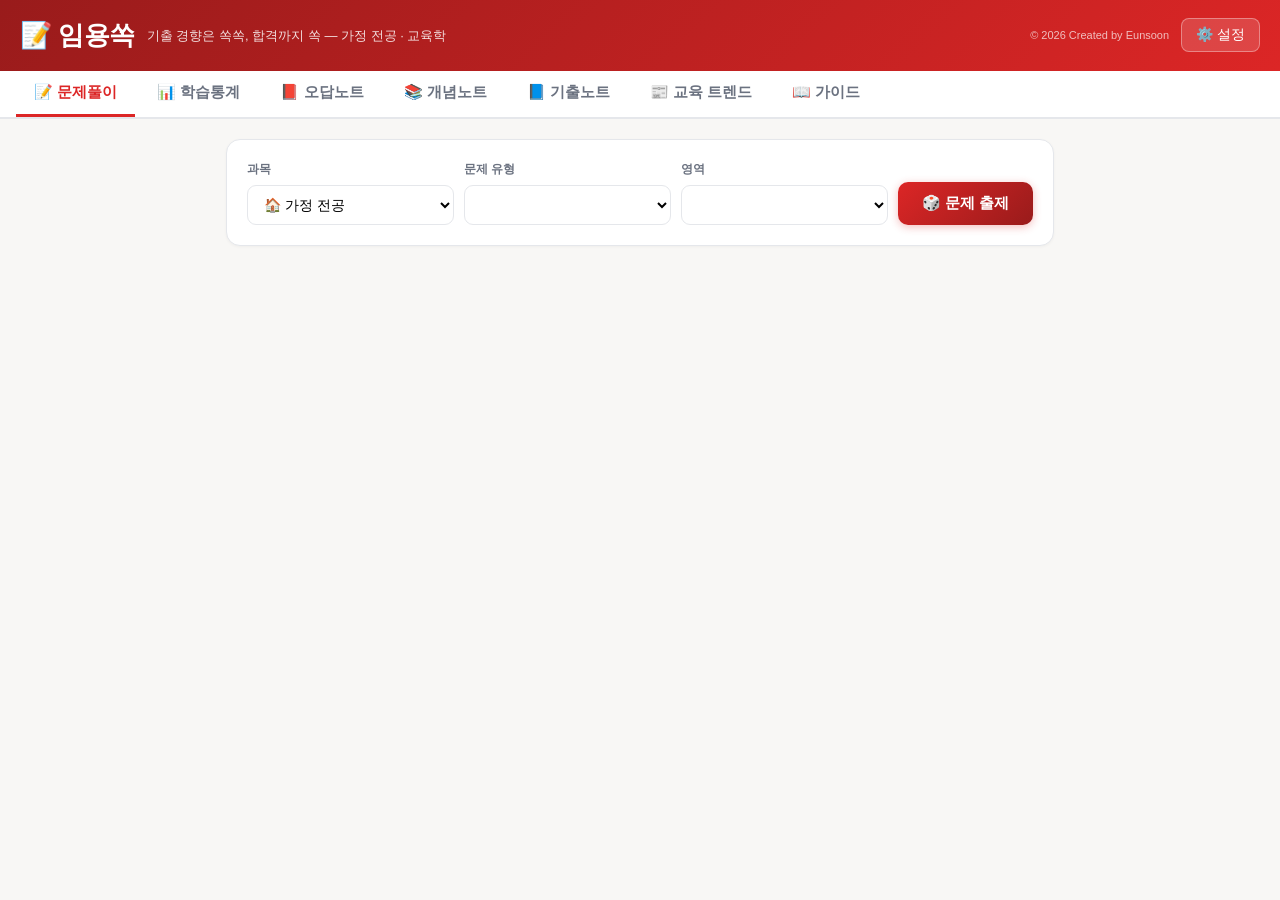
==== index.html @ e08b71cb "📘 기출노트 탭 추가 — 개인 아티팩트 3개를 앱으로 이식 claude.ai 아티팩트로만 있던 「2주 집중 노트」(가정·사서·교육학)를 임용쏙 탭으로 옮겼다. 아티팩트는 질문하기가" ====
<!DOCTYPE html>
<html lang="ko">
<head>
<meta charset="UTF-8">
<meta name="viewport" content="width=device-width, initial-scale=1.0">
<title>임용쏙 — 가정 임용시험 AI 문제풀이</title>
<link rel="icon" href="data:image/svg+xml,<svg xmlns='http://www.w3.org/2000/svg' viewBox='0 0 100 100'><text y='0.9em' font-size='90'>📝</text></svg>">
<link rel="stylesheet" href="css/styles.css?v=10">
<link rel="stylesheet" href="css/gnote.css?v=10">
</head>
<body>

<header>
  <div class="logo">📝 임용쏙</div>
  <div class="slogan">기출 경향은 쏙쏙, 합격까지 쏙 — 가정 전공 · 교육학</div>
  <div class="header-right">
    <span class="credit">© 2026 Created by Eunsoon</span>
    <button class="btn-settings" id="btnSettings">⚙️ 설정</button>
  </div>
</header>

<nav class="tabs">
  <button class="tab-btn active" data-tab="solve">📝 문제풀이</button>
  <button class="tab-btn" data-tab="stats">📊 학습통계</button>
  <button class="tab-btn" data-tab="notes">📕 오답노트</button>
  <button class="tab-btn" data-tab="concepts">📚 개념노트</button>
  <button class="tab-btn" data-tab="gnote">📘 기출노트</button>
  <button class="tab-btn" data-tab="trends">📰 교육 트렌드</button>
  <button class="tab-btn" data-tab="guide">📖 가이드</button>
</nav>

<main>

<!-- ========== 문제풀이 ========== -->
<section class="view active" id="view-solve">
  <div class="card">
    <div class="controls">
      <div class="ctrl">
        <label>과목</label>
        <select id="selSubject">
          <option value="mix-home">🎲 가정 전공 + 교육학 (랜덤)</option>
          <option value="mix-lib">🎲 사서 전공 + 교육학 (랜덤)</option>
          <option value="home" selected>🏠 가정 전공</option>
          <option value="lib">📚 사서 전공 (문헌정보학)</option>
          <option value="edu">🎓 교육학</option>
        </select>
      </div>
      <div class="ctrl">
        <label>문제 유형</label>
        <select id="selType"></select>
      </div>
      <div class="ctrl">
        <label>영역</label>
        <select id="selArea"></select>
      </div>
      <button class="btn-primary" id="btnGenerate">🎲 문제 출제</button>
    </div>
  </div>

  <div class="busy-bar hidden" id="busyBar"></div>
  <div class="error-bar hidden" id="errorBar"></div>

  <div class="card hidden" id="cardQuestion">
    <div class="q-top">
      <span id="qBadges"></span>
      <span class="q-timer" id="qTimer">⏱ 00:00</span>
    </div>
    <div class="stimulus hidden" id="qStimulus"></div>
    <div class="q-text" id="qText"></div>
    <div class="conditions hidden" id="qConditions"></div>
    <div id="answerWrap"></div>
    <div class="q-actions">
      <button class="btn-primary" id="btnGrade">✅ 채점하기</button>
      <button class="btn-secondary" id="btnReveal">👀 정답 보기 (채점 없이)</button>
    </div>
  </div>

  <div class="card hidden" id="cardResult">
    <div id="resultBody"></div>
    <div class="q-actions">
      <button class="btn-primary" id="btnNext">🎲 다음 문제</button>
      <button class="btn-secondary" id="btnTheory">📘 이 문제 이론 정리</button>
      <button class="btn-secondary" id="btnPrint">🖨️ 인쇄 · PDF 저장</button>
      <button class="btn-secondary hidden" id="btnSaveNote">📥 이 문제 오답노트에 저장</button>
    </div>
  </div>
</section>

<!-- ========== 학습통계 ========== -->
<section class="view" id="view-stats">
  <div class="card" id="statsBody"></div>
</section>

<!-- ========== 오답노트 ========== -->
<section class="view" id="view-notes">
  <div id="notesBody"></div>
</section>

<!-- ========== 개념노트 ========== -->
<section class="view" id="view-concepts">
  <div id="conceptsBody"></div>
</section>

<!-- ========== 기출노트 (5개년 집계 노트 · 필기 · 질문하기) ========== -->
<section class="view" id="view-gnote">
  <div class="gn-tools">
    <div class="gn-picker" id="gnotePicker"></div>
    <button class="btn-secondary" id="gnotePrint">🖨️ 인쇄 · PDF</button>
  </div>

  <!-- 노트 본문·필기·질문하기는 모두 #gnoteRoot 안에 둔다.
       ① gnote.css 의 모든 규칙이 #gnoteRoot 로 접두되어 있고
       ② 메모지(#mmLayer)가 이 요소 기준으로 자리를 잡으며
       ③ 다른 탭으로 가면 .view 가 숨겨져 떠 있는 버튼들도 같이 사라진다 -->
  <div class="gn-root" id="gnoteRoot">
    <div id="gnoteSheet"></div>
    <div id="pnPrintInk"></div>

    <!-- ░░ 필기 (펜·메모지) ░░ -->
    <canvas id="pnCanvas"></canvas>
    <div id="mmLayer"></div>
    <div id="mmTabs"></div>
    <button type="button" class="pn-fab" id="pnFab">✏️ 필기</button>

    <div class="pn-bar" id="pnBar">
      <button type="button" class="pn-sw" id="pnC1" style="background:#1B1A18" title="검정"></button>
      <button type="button" class="pn-sw" id="pnC2" style="background:#C62828" title="빨강"></button>
      <button type="button" class="pn-sw" id="pnC3" style="background:#1565C0" title="파랑"></button>
      <button type="button" class="pn-sw" id="pnC4" style="background:#FFE082" title="형광"></button>
      <span class="pn-sep"></span>
      <button type="button" id="pnEraser">지우개</button>
      <button type="button" id="pnUndo">되돌리기</button>
      <span class="pn-sep"></span>
      <button type="button" id="pnMemo">📝 메모지</button>
      <button type="button" id="pnFinger">손가락 끄기</button>
      <button type="button" id="pnClear">전체 지우기</button>
      <button type="button" id="pnIO">내보내기</button>
    </div>
    <div class="pn-tip" id="pnTip"></div>

    <div class="pn-mask" id="pnMask">
      <div class="pn-box">
        <h4>필기·메모 내보내기 / 가져오기</h4>
        <p><b>저장은 자동입니다</b> — 이 창은 다른 기기로 옮기거나 백업할 때만 쓰면 됩니다.
           아래 글을 전부 복사해 두세요. 반대로 복사해 둔 글을 넣고 「가져오기」를 누르면 되돌립니다.
           <b>과목마다 따로 저장</b>되니 지금 보고 있는 과목의 것만 담깁니다.</p>
        <textarea id="pnIOText" spellcheck="false"></textarea>
        <div class="pn-row">
          <button type="button" class="pri" id="pnCopy">복사하기</button>
          <button type="button" id="pnImport">가져오기</button>
          <button type="button" id="pnMaskClose">닫기</button>
        </div>
      </div>
    </div>

    <!-- ░░ 질문하기 (AI 과외) ░░ -->
    <button type="button" class="tt-fab" id="ttFab" aria-label="질문하기">🙋 질문하기</button>

    <div class="tt-wrap" id="ttWrap" role="dialog" aria-label="질문하기">
      <div class="tt-grab" id="ttGrab" title="위아래로 끌어 크기를 조절하세요"></div>
      <div class="tt-head">
        <b>🙋 질문하기</b>
        <small id="ttTier"></small>
        <button type="button" class="tt-sz" id="ttSize">접기</button>
        <button type="button" class="tt-x" id="ttClose" aria-label="닫기">✕</button>
      </div>
      <div class="tt-log" id="ttLog"></div>
      <div class="tt-chips" id="ttChips"></div>
      <div class="tt-bar">
        <textarea class="tt-in" id="ttIn" rows="1" placeholder="궁금한 걸 물어보세요"></textarea>
        <button type="button" class="tt-send" id="ttSend">보내기</button>
      </div>
      <div class="tt-note">답은 AI가 생성한 것이라 틀릴 수 있습니다. 중요한 수치·법령·교육과정 문구는 원문으로 확인하세요.</div>
    </div>
  </div>
</section>

<!-- ========== 교육 트렌드 ========== -->
<section class="view" id="view-trends">
  <div id="trendsBody"></div>
</section>

<!-- ========== 가이드 ========== -->
<section class="view" id="view-guide">
  <div class="card guide">
    <h3>📝 임용쏙이란?</h3>
    <p>중등교사 임용시험을 준비하는 수험생을 위한 <b>AI 기출 유사 문제풀이 도구</b>입니다.
    <b>가정 전공</b>과 <b>사서 전공(문헌정보학)</b>, 그리고 두 전공이 공통으로 치르는 <b>교육학</b>을 지원합니다.
    2016~2026학년도 기출 경향을 반영해 실제 시험과 동일한 형식으로 출제하고, 실제 채점 기준으로 점수를 매깁니다.</p>
    <p>과목 선택에서 <b>「가정/사서 전공 + 교육학 랜덤」</b>을 고르면 본인 전공과 교육학이 실제 시험 비중대로 섞여 나옵니다.
    사서 전공은 자료조직·정보서비스·정보검색·도서관경영·독서교육·정보활용교육·학교도서관법규·서지학 8개 영역을 다룹니다.</p>

    <h3>📋 실제 임용시험 구성 (그대로 반영)</h3>
    <table>
      <tr><th>교시</th><th>과목</th><th>유형</th><th>배점</th></tr>
      <tr><td>1교시</td><td>교육학</td><td>논술형 1문항 (60분)</td><td>20점 (내용 15 + 구성·표현 5)</td></tr>
      <tr><td>2교시</td><td>전공 A</td><td>기입형 4 + 서술형 8 (90분)</td><td>40점 (기입 2점 / 서술 4점)</td></tr>
      <tr><td>3교시</td><td>전공 B</td><td>기입형 2 + 서술형 9 (90분)</td><td>40점 (기입 2점 / 서술 4점)</td></tr>
    </table>

    <h3>🚀 사용 방법</h3>
    <ol>
      <li>우측 상단 <b>⚙️ 설정</b>에서 AI API 키 등록 (Claude 권장)</li>
      <li>과목·유형·영역을 고르고 <b>🎲 문제 출제</b> — 랜덤으로 두면 실제 시험 비중대로 섞여 나옵니다</li>
      <li>권장 시간(기입형 2분 / 서술형 7분 / 논술 60분) 안에 답안 작성 후 <b>✅ 채점하기</b></li>
      <li>점수·채점 기준표·모범답안·해설·키포인트·자주 하는 실수까지 즉시 확인</li>
      <li>감점된 문항은 <b>📕 오답노트</b>에 자동 저장 — 같은 주제로 유사 문제 재출제 가능</li>
      <li>푼 문제의 <b>핵심 키포인트·해설</b>은 <b>📚 개념노트</b>에 주제별로 자동 정리 (만점 문항도 포함)</li>
      <li><b>📊 학습통계</b>에서 영역별 득점률을 보고 약한 영역을 집중 공략</li>
    </ol>

    <h3>📚 개념노트 — 문제에 나온 이론만 따로 모아 보기</h3>
    <p>문제를 풀고 채점하면 그 문항의 <b>💡 핵심 키포인트</b>, <b>📖 해설</b>, <b>⚠️ 자주 하는 실수</b>, <b>📅 기출 경향</b>이
    <b>영역 › 주제</b> 순으로 개념노트에 자동 정리됩니다. 같은 주제가 여러 번 나오면 <b>하나로 합쳐지고</b> 중복 키포인트는 걸러지므로,
    풀면 풀수록 그 주제의 정리 내용이 두꺼워집니다. 점수와 무관하게 <b>채점한 모든 문항</b>이 쌓입니다.</p>
    <p><b>📥 이전에 푼 문항 가져오기</b> — 개념노트는 나중에 추가된 기능이라 그 전에 푼 문항은 쌓여 있지 않습니다.
    다만 <b>📕 오답노트</b>에는 문항 내용이 그대로 남아 있어, 개념노트 상단의 <b>「📥 오답노트에서 가져오기」</b> 버튼으로
    키포인트·해설·자주 하는 실수를 한 번에 옮길 수 있습니다(원래 푼 날짜도 그대로 유지).
    ⚠️ 다만 <b>만점 문항은 가져올 수 없습니다</b> — 이전 버전은 점수만 기록하고 내용은 보관하지 않았기 때문입니다.
    그런 주제는 개념노트 아래에 「내용이 남지 않은 주제」로 목록을 보여 드리니, 다시 풀어 채우시면 됩니다.</p>
    <p>주제·키포인트·해설 본문을 <b>검색</b>할 수 있고, 보이는 주제 전체 또는 한 주제만 <b>A4 인쇄·PDF 저장</b>해 서브노트로 쓸 수 있습니다.
    각 주제에서 <b>🎲 이 주제 문제 풀기</b>를 누르면 같은 주제로 새 문제가 출제됩니다.</p>

    <h3>📘 이론 정리 (AI 호출 1회 추가)</h3>
    <p>결과 화면의 <b>「📘 이 문제 이론 정리」</b>를 누르면, 문제 풀이 해설과 별도로 그 문항이 다루는 <b>이론 자체</b>를 교재처럼 정리해 줍니다.</p>
    <ul>
      <li><b>한 줄 정의</b> → 시험장에서 떠올릴 압축 문장</li>
      <li><b>개념 정의와 배경</b>, <b>학자·이론적 계보</b></li>
      <li><b>구성 요소·유형·단계</b></li>
      <li><b>⚠️ 혼동하기 쉬운 개념 비교표</b> — 수험생이 실제로 헷갈리는 쌍만</li>
      <li><b>🔗 함께 알아야 할 이론</b>, <b>🎯 임용 출제 포인트</b>, <b>🧠 암기 문장</b></li>
    </ul>
    <p>정리된 이론은 개념노트의 해당 주제에 저장되고, 학습지 인쇄에도 함께 출력됩니다.
    <b>같은 주제를 다시 풀면 저장해 둔 이론이 AI 호출 없이 바로 표시</b>되므로 비용이 중복되지 않습니다 (다시 받고 싶으면 🔄 버튼).
    확실하지 않은 학자명·연도는 비워 두도록 지시해 두었지만, 중요한 내용은 전공 서적으로 교차 확인하세요.</p>

    <h3>📰 교육 트렌드 자동 반영</h3>
    <p>실제 교육학 논술은 항상 최신 교육 정책·이슈(AI 디지털교과서, 고교학점제, 2028 대입개편 등)를 제시문 맥락으로 활용합니다.
    임용쏙은 <b>최신 교육 동향 데이터</b>를 내장하고 있으며, 「📰 교육 트렌드」 탭에서 <b>🔄 AI 웹검색으로 갱신</b>을 누르면
    Claude·Gemini의 실시간 웹검색으로 최신 뉴스·정책·새 교육과정 비전을 가져와 교육학·가정과 교육론 출제에 자동 반영합니다.
    2주에 한 번 정도 갱신하는 것을 권장합니다.</p>

    <h3>🔍 문제 오류 2단계 검증</h3>
    <p>출제된 문항은 별도의 <b>검토위원 AI</b>가 ① 학문적 정확성 ② 정답 유일성 ③ 조건-모범답안 일치 ④ 배점 합계를
    자동 점검한 뒤 제공됩니다 (설정에서 켜고 끌 수 있음, 기본 ON). 검증 통과 문항에는 <b>✅ 검증 완료</b> 배지가 붙습니다.</p>

    <h3>✍️ 채점 기준 (실제 시험과 동일)</h3>
    <ul>
      <li><b>기입형(2점)</b>: 정확한 용어만 정답, 부분점수 없음 (답 2개 요구 시 각 1점)</li>
      <li><b>서술형(4점)</b>: 채점 요소별 부분점수, &lt;작성 방법&gt; 조건 위반 시 해당 요소 0점</li>
      <li><b>논술형(20점)</b>: 내용 15점 (요소별) + 논술의 구성·표현 5점</li>
    </ul>

    <h3>🔑 API 키 안내 (BYOK)</h3>
    <ul>
      <li><b>Claude</b> (권장): <a href="https://console.anthropic.com" target="_blank">console.anthropic.com</a> → API Keys</li>
      <li><b>Gemini</b>: <a href="https://aistudio.google.com/apikey" target="_blank">aistudio.google.com/apikey</a></li>
      <li><b>OpenAI</b>: <a href="https://platform.openai.com/api-keys" target="_blank">platform.openai.com/api-keys</a></li>
    </ul>
    <p>키는 이 브라우저(localStorage)에만 저장되며 외부로 전송되지 않습니다. 문제 1개당 출제+검증+채점 3회 호출이 이루어지며,
    <b>📘 이론 정리</b>를 누른 경우에만 1회가 더 발생합니다 (개념노트에 쌓이는 키포인트·해설 정리는 추가 호출 없이 무료).</p>

    <h3>⚠️ 유의사항</h3>
    <ul>
      <li>AI가 생성하는 <b>기출 '유사' 문제</b>이며 실제 기출문제 원문이 아닙니다. 실제 기출은 한국교육과정평가원 자료를 함께 확인하세요.</li>
      <li>2단계 검증을 거치지만 AI 특성상 드물게 오류가 있을 수 있습니다. 답이 의심되면 전공 서적으로 교차 확인하세요.</li>
      <li>학습 기록은 이 브라우저에만 저장됩니다. 다른 기기와 공유되지 않습니다.</li>
    </ul>
  </div>
</section>

</main>

<!-- 인쇄 전용 영역 (화면에는 숨김, @media print에서만 표시) -->
<div id="printArea"></div>

<!-- ========== 설정 모달 ========== -->
<div class="modal-overlay hidden" id="settingsModal">
  <div class="modal">
    <h2>⚙️ AI 설정</h2>
    <div class="provider-row">
      <label class="provider-opt"><input type="radio" name="provider" value="claude" checked>🟠 Claude (권장)</label>
      <label class="provider-opt"><input type="radio" name="provider" value="gemini">🔵 Gemini</label>
      <label class="provider-opt"><input type="radio" name="provider" value="openai">🟢 OpenAI</label>
    </div>
    <div class="field">
      <label>Claude API 키</label>
      <input type="password" id="keyClaude" placeholder="sk-ant-...">
    </div>
    <div class="field">
      <label>Gemini API 키</label>
      <input type="password" id="keyGemini" placeholder="AIza...">
    </div>
    <div class="field">
      <label>OpenAI API 키</label>
      <input type="password" id="keyOpenai" placeholder="sk-...">
    </div>
    <div class="field">
      <label>모델 (선택한 제공자용, 비우면 기본값)</label>
      <input type="text" id="modelInput" placeholder="비우면 기본값: claude-sonnet-4-6">
      <div class="hint">기본값 — Claude: claude-sonnet-4-6 / Gemini: gemini-3.8-flash / OpenAI: gpt-4o</div>
    </div>
    <div class="check-row">
      <input type="checkbox" id="chkVerify" checked>
      <label for="chkVerify">🔍 2단계 출제 검증 (검토위원 AI 오류 점검)</label>
    </div>
    <div class="check-hint">켜면 문제 품질이 좋아지지만 문제당 AI 호출이 1회 늘어납니다.</div>
    <div class="modal-actions">
      <button class="btn-secondary" id="btnTest">🔌 연결 테스트</button>
      <button class="btn-secondary" id="btnCloseSettings">취소</button>
      <button class="btn-primary" id="btnSaveSettings">저장</button>
    </div>
    <div class="test-result" id="testResult"></div>
  </div>
</div>

<script src="js/topics.js?v=10"></script>
<script src="js/settings.js?v=10"></script>
<script src="js/ai.js?v=10"></script>
<script src="js/trends.js?v=10"></script>
<script src="js/concepts.js?v=10"></script>
<script src="js/gnote-data.js?v=10"></script>
<script src="js/gnote.js?v=10"></script>
<script src="js/app.js?v=10"></script>
</body>
</html>
---- css/styles.css ----
/* 임용쏙 — deep red 테마 */
:root {
  --brand: #dc2626;
  --brand-dark: #991b1b;
  --brand-bg: #fef2f2;
  --ink: #1f2937;
  --muted: #6b7280;
  --line: #e5e7eb;
  --card: #ffffff;
  --bg: #f8f7f5;
  --ok: #16a34a;
  --warn: #d97706;
}

* { box-sizing: border-box; margin: 0; padding: 0; }
body {
  font-family: 'Pretendard', 'Malgun Gothic', 'Apple SD Gothic Neo', sans-serif;
  background: var(--bg); color: var(--ink); line-height: 1.65;
}

/* ---------- 헤더 ---------- */
/* ⚠️ 'header' 그대로 쓰면 안 된다 — 📘 기출노트 본문에도 <header class="masthead"> 가
   들어 있어서 노트 제목이 빨간 배경·흰 글씨로 바뀌어 버린다. 맨 위 앱 머리글만 집는다. */
body > header {
  background: linear-gradient(135deg, var(--brand-dark), var(--brand));
  color: #fff; padding: 14px 20px;
  display: flex; align-items: center; gap: 12px; flex-wrap: wrap;
}
.logo { font-size: 26px; font-weight: 800; letter-spacing: -0.5px; display: flex; align-items: center; gap: 8px; }
.slogan { font-size: 13px; opacity: 0.85; }
.header-right { margin-left: auto; display: flex; align-items: center; gap: 12px; }
.credit { font-size: 11px; opacity: 0.7; }
.btn-settings {
  background: rgba(255,255,255,0.15); border: 1px solid rgba(255,255,255,0.35);
  color: #fff; border-radius: 8px; padding: 7px 14px; cursor: pointer; font-size: 14px;
}
.btn-settings:hover { background: rgba(255,255,255,0.25); }

/* ---------- 탭 ---------- */
.tabs { display: flex; gap: 4px; background: #fff; border-bottom: 2px solid var(--line); padding: 0 16px; overflow-x: auto; }
.tab-btn {
  border: none; background: none; padding: 12px 18px; font-size: 15px; font-weight: 600;
  color: var(--muted); cursor: pointer; border-bottom: 3px solid transparent; white-space: nowrap;
}
.tab-btn.active { color: var(--brand); border-bottom-color: var(--brand); }
.tab-btn:hover { color: var(--brand-dark); }
.tab-badge {
  display: inline-block; margin-left: 6px; background: var(--brand); color: #fff;
  font-size: 10.5px; font-weight: 800; padding: 1px 7px; border-radius: 999px;
  vertical-align: middle; animation: badgePulse 1.8s ease-in-out infinite;
}
@keyframes badgePulse { 0%,100% { opacity: 1; } 50% { opacity: 0.45; } }

main { max-width: 860px; margin: 0 auto; padding: 20px 16px 80px; }
.view { display: none; }
.view.active { display: block; }

/* ---------- 카드 ---------- */
.card {
  background: var(--card); border: 1px solid var(--line); border-radius: 14px;
  padding: 20px; margin-bottom: 16px; box-shadow: 0 1px 3px rgba(0,0,0,0.04);
}
.hidden { display: none !important; }

/* ---------- 컨트롤 ---------- */
.controls { display: flex; gap: 10px; flex-wrap: wrap; align-items: end; }
.ctrl { flex: 1; min-width: 150px; }
.ctrl label { display: block; font-size: 12px; font-weight: 700; color: var(--muted); margin-bottom: 5px; }
.ctrl select {
  width: 100%; padding: 10px 12px; border: 1.5px solid var(--line); border-radius: 9px;
  font-size: 14px; background: #fff; cursor: pointer;
}
.ctrl select:focus { outline: none; border-color: var(--brand); }
.btn-primary {
  background: linear-gradient(135deg, var(--brand), var(--brand-dark));
  color: #fff; border: none; border-radius: 10px; padding: 12px 24px;
  font-size: 15px; font-weight: 700; cursor: pointer; white-space: nowrap;
  box-shadow: 0 2px 8px rgba(220,38,38,0.3);
}
.btn-primary:hover:not(:disabled) { transform: translateY(-1px); box-shadow: 0 4px 12px rgba(220,38,38,0.4); }
.btn-primary:disabled { opacity: 0.5; cursor: default; }

/* ---------- 상태 바 ---------- */
.busy-bar {
  background: var(--brand-bg); border: 1px solid #fecaca; color: var(--brand-dark);
  border-radius: 10px; padding: 12px 16px; margin-bottom: 16px; font-size: 14px; font-weight: 600;
  display: flex; align-items: center; gap: 10px;
}
.spinner {
  width: 16px; height: 16px; border: 2.5px solid #fecaca; border-top-color: var(--brand);
  border-radius: 50%; animation: spin 0.8s linear infinite; flex-shrink: 0;
}
@keyframes spin { to { transform: rotate(360deg); } }
.error-bar {
  background: #fffbeb; border: 1px solid #fde68a; color: #92400e;
  border-radius: 10px; padding: 12px 16px; margin-bottom: 16px; font-size: 14px; white-space: pre-wrap;
}

/* ---------- 문항 ---------- */
.q-top { display: flex; align-items: center; gap: 8px; flex-wrap: wrap; margin-bottom: 14px; }
.badge {
  display: inline-block; font-size: 12px; font-weight: 700; padding: 3px 10px; border-radius: 999px;
}
.b-subject { background: #1f2937; color: #fff; }
.b-area { background: var(--brand-bg); color: var(--brand-dark); border: 1px solid #fecaca; }
.b-type { background: #eff6ff; color: #1d4ed8; border: 1px solid #bfdbfe; }
.b-points { background: var(--brand); color: #fff; }
.b-time { background: #f3f4f6; color: var(--muted); }
.b-verified { background: #f0fdf4; color: #15803d; border: 1px solid #bbf7d0; }
.q-timer { margin-left: auto; font-weight: 800; font-size: 15px; color: var(--muted); font-variant-numeric: tabular-nums; }
.q-timer.over { color: var(--brand); }

.stimulus {
  background: #fafaf9; border: 1.5px solid var(--line); border-radius: 10px;
  padding: 14px 16px; margin-bottom: 14px; font-size: 14.5px;
}
.stimulus.small { font-size: 13px; padding: 10px 12px; }
.stimulus-label { text-align: center; font-weight: 700; color: var(--muted); font-size: 13px; margin-bottom: 8px; letter-spacing: 4px; }
.q-text { font-size: 16px; font-weight: 600; margin-bottom: 14px; }

.conditions {
  border: 1.5px solid #374151; border-radius: 6px; padding: 12px 16px; margin-bottom: 16px;
  background: #fff; font-size: 14px;
}
.conditions.small { font-size: 13px; }
.cond-title { font-weight: 800; margin-bottom: 6px; }
.conditions ul { padding-left: 20px; }
.conditions li { margin: 3px 0; }

.answer-input, .answer-area {
  width: 100%; padding: 12px 14px; border: 1.5px solid var(--line); border-radius: 10px;
  font-size: 15px; font-family: inherit; resize: vertical;
}
.answer-input:focus, .answer-area:focus { outline: none; border-color: var(--brand); box-shadow: 0 0 0 3px rgba(220,38,38,0.1); }
.char-count { text-align: right; font-size: 12px; color: var(--muted); margin-top: 4px; }

.q-actions { display: flex; gap: 10px; margin-top: 14px; flex-wrap: wrap; }
.btn-secondary {
  background: #fff; border: 1.5px solid var(--line); border-radius: 10px; padding: 11px 20px;
  font-size: 14px; font-weight: 600; color: var(--ink); cursor: pointer;
}
.btn-secondary:hover:not(:disabled) { border-color: var(--brand); color: var(--brand); }
.btn-secondary:disabled { opacity: 0.4; cursor: default; }

/* ---------- 결과 ---------- */
.score-hero {
  border-radius: 12px; padding: 22px; text-align: center; margin-bottom: 18px;
}
.score-hero.perfect { background: linear-gradient(135deg, #f0fdf4, #dcfce7); border: 1.5px solid #86efac; }
.score-hero.partial { background: linear-gradient(135deg, #fffbeb, #fef3c7); border: 1.5px solid #fcd34d; }
.score-hero.low { background: linear-gradient(135deg, #fef2f2, #fee2e2); border: 1.5px solid #fca5a5; }
.score-hero.skipped { background: #f9fafb; border: 1.5px solid var(--line); }
.score-num { font-size: 40px; font-weight: 900; }
.score-max { font-size: 20px; font-weight: 600; color: var(--muted); }
.score-sub { font-size: 14px; color: var(--muted); margin-top: 4px; }

.sec { margin-bottom: 18px; }
.sec-title { font-weight: 800; font-size: 15px; margin-bottom: 8px; color: var(--ink); }
.sec p { font-size: 14.5px; }
.sec ul { padding-left: 22px; font-size: 14.5px; }
.sec li { margin: 4px 0; }

.rubric { width: 100%; border-collapse: collapse; font-size: 13.5px; }
.rubric th { background: #f3f4f6; padding: 8px 10px; text-align: left; border: 1px solid var(--line); font-size: 12.5px; }
.rubric td { padding: 8px 10px; border: 1px solid var(--line); vertical-align: top; }
.rubric td.num { text-align: center; font-weight: 700; white-space: nowrap; }
.rubric tr.ok td.num { color: var(--ok); }
.rubric tr.miss td { background: #fef2f2; }
.rubric tr.miss td.num { color: var(--brand); }

.box-answer { background: #f0fdf4; border: 1px solid #bbf7d0; border-radius: 10px; padding: 14px 16px; }
.box-key { background: #fefce8; border: 1px solid #fde68a; border-radius: 10px; padding: 14px 16px; }
.box-mistake { background: #fef2f2; border: 1px solid #fecaca; border-radius: 10px; padding: 14px 16px; }
.box-improve { background: #eff6ff; border: 1px solid #bfdbfe; border-radius: 10px; padding: 14px 16px; }
.box-verify { background: #f0fdfa; border: 1px solid #99f6e4; border-radius: 10px; padding: 14px 16px; }
.accepted { font-size: 13px; color: var(--muted); margin-top: 6px; }
.my-answer { background: #f9fafb; border: 1px dashed var(--line); border-radius: 8px; padding: 10px 12px; }

/* ---------- 통계 ---------- */
.stat-cards { display: grid; grid-template-columns: repeat(auto-fit, minmax(130px, 1fr)); gap: 12px; margin-bottom: 20px; }
.stat-card { background: var(--card); border: 1px solid var(--line); border-radius: 12px; padding: 16px; text-align: center; }
.sc-num { font-size: 28px; font-weight: 900; color: var(--brand); }
.sc-small { font-size: 15px; color: var(--muted); font-weight: 600; }
.sc-label { font-size: 12.5px; color: var(--muted); font-weight: 600; margin-top: 2px; }
.barcell { width: 40%; }
.bar { background: #f3f4f6; border-radius: 999px; height: 10px; overflow: hidden; }
.bar-fill { background: var(--ok); height: 100%; border-radius: 999px; }
.bar-fill.weak { background: var(--brand); }

.btn-ghost {
  background: none; border: 1.5px solid var(--line); border-radius: 8px; padding: 8px 16px;
  font-size: 13px; color: var(--muted); cursor: pointer;
}
.btn-ghost.danger:hover { border-color: var(--brand); color: var(--brand); }

.empty { text-align: center; color: var(--muted); padding: 50px 20px; font-size: 15px; }

/* ---------- 오답노트 ---------- */
.notes-bar { display: flex; align-items: center; justify-content: space-between; gap: 12px; margin-bottom: 6px; flex-wrap: wrap; }
.notes-left { display: flex; align-items: center; gap: 12px; flex-wrap: wrap; }
.note-selall { display: flex; align-items: center; gap: 6px; font-size: 13.5px; font-weight: 700; cursor: pointer; }
.note-selall input { width: 17px; height: 17px; accent-color: var(--brand); }
#noteFilter { padding: 7px 10px; border: 1.5px solid var(--line); border-radius: 8px; font-size: 13.5px; background: #fff; cursor: pointer; }
.notes-count { font-weight: 800; font-size: 14px; color: var(--muted); }
.notes-hint { font-size: 12px; color: var(--muted); margin-bottom: 12px; }
.note-item { background: var(--card); border: 1px solid var(--line); border-radius: 12px; margin-bottom: 10px; overflow: hidden; }
.note-topbar { display: flex; align-items: center; }
.note-cb { width: 18px; height: 18px; accent-color: var(--brand); margin: 0 4px 0 14px; flex-shrink: 0; cursor: pointer; }
.note-subj { font-size: 11px; }
.note-topbar .note-head { flex: 1; }
.note-head { display: flex; align-items: center; gap: 10px; padding: 13px 16px; cursor: pointer; flex-wrap: wrap; }
.note-head:hover { background: #fafafa; }
.note-topic { font-weight: 700; font-size: 14px; flex: 1; min-width: 120px; }
.note-score { font-weight: 800; color: var(--brand); font-size: 14px; }
.note-date { font-size: 12px; color: var(--muted); }
.note-arrow { color: var(--muted); transition: transform 0.2s; }
.note-item.open .note-arrow { transform: rotate(180deg); }
.note-detail { display: none; padding: 4px 16px 16px; border-top: 1px solid var(--line); }
.note-item.open .note-detail { display: block; }
.note-q { font-weight: 600; margin: 10px 0; font-size: 14.5px; }
.note-actions { display: flex; gap: 8px; margin-top: 10px; }
.btn-mini {
  background: #fff; border: 1.5px solid var(--line); border-radius: 8px; padding: 7px 12px;
  font-size: 12.5px; font-weight: 600; cursor: pointer;
}
.btn-mini:hover { border-color: var(--brand); color: var(--brand); }
.btn-mini.danger:hover { background: var(--brand-bg); }

/* ---------- 📚 개념노트 ---------- */
.cn-toolbar { padding: 14px 16px; }
.cn-row { display: flex; align-items: center; gap: 10px; flex-wrap: wrap; }
.cn-row2 { margin-top: 10px; }
.cn-search {
  flex: 1; min-width: 200px; padding: 10px 12px; border: 1.5px solid var(--line);
  border-radius: 9px; font-size: 14px; font-family: inherit;
}
.cn-search:focus { outline: none; border-color: var(--brand); box-shadow: 0 0 0 3px rgba(220,38,38,0.1); }
.cn-row select {
  padding: 9px 10px; border: 1.5px solid var(--line); border-radius: 9px;
  font-size: 13.5px; background: #fff; cursor: pointer;
}
.cn-stat { font-size: 13.5px; color: var(--muted); margin-right: auto; }
.cn-stat b { color: var(--ink); }
.cn-import { background: #fffbeb; border-color: #fde68a; }
.cn-import-t { font-size: 15px; font-weight: 800; color: #92400e; margin-bottom: 6px; }
.cn-import p { font-size: 13.5px; color: #78350f; margin-bottom: 12px; }
.cn-lost { background: #f9fafb; }
.cn-lost-t { font-size: 14px; font-weight: 800; color: var(--muted); margin-bottom: 4px; }
.cn-lost p { font-size: 13px; color: var(--muted); margin-bottom: 8px; }
.cn-lost-chips { display: flex; gap: 6px; flex-wrap: wrap; }
.cn-chip { font-size: 12px; background: #fff; border: 1px solid var(--line); border-radius: 999px; padding: 3px 10px; color: var(--muted); }
.cn-chip.more { background: #f3f4f6; font-weight: 700; }
.cn-group { margin-bottom: 18px; }
.cn-group-head {
  font-size: 14px; font-weight: 800; color: var(--brand-dark);
  padding: 4px 2px 8px; border-bottom: 2px solid #fecaca; margin-bottom: 10px;
}
.cn-group-cnt { font-size: 12px; font-weight: 700; color: var(--muted); margin-left: 6px; }
.cn-item .note-head { padding: 12px 16px; }
.cn-meta { font-size: 12.5px; font-weight: 700; color: var(--brand); white-space: nowrap; }
.b-theory { background: #eef2ff; color: #4338ca; border: 1px solid #c7d2fe; font-size: 11px; }
.cn-exp { border-left: 3px solid var(--line); padding: 2px 0 2px 12px; margin: 10px 0; }
.cn-exp-top { font-size: 11.5px; font-weight: 700; color: var(--muted); }
.cn-exp-q { font-size: 13px; color: var(--muted); margin: 2px 0 4px; }
.cn-exp p { font-size: 14px; }

/* ---------- 📘 이론 정리 ---------- */
.theory { background: #f8faff; border: 1.5px solid #c7d2fe; border-radius: 12px; padding: 16px 18px; }
.theory-sm { padding: 13px 14px; }
.th-head { display: flex; align-items: center; gap: 8px; flex-wrap: wrap; margin-bottom: 8px; }
.th-badge { font-size: 12px; font-weight: 800; color: #4338ca; background: #eef2ff; border: 1px solid #c7d2fe; border-radius: 999px; padding: 3px 10px; }
.th-concept { font-size: 16px; font-weight: 800; }
.th-oneline {
  background: #fff; border: 1px dashed #a5b4fc; border-radius: 8px;
  padding: 10px 12px; font-size: 14.5px; font-weight: 700; color: #3730a3; margin-bottom: 12px;
}
.th-sec { margin-bottom: 12px; }
.th-sec:last-child { margin-bottom: 0; }
.th-t { font-size: 12.5px; font-weight: 800; color: #4338ca; margin-bottom: 4px; }
.th-sec p { font-size: 14px; }
.th-list { padding-left: 20px; font-size: 14px; }
.th-list li { margin: 4px 0; }
.th-table { margin-top: 2px; background: #fff; }
.th-exam { background: #fff; border: 1px solid #c7d2fe; border-radius: 8px; padding: 10px 12px; }
.th-memo { background: #fefce8; border: 1px solid #fde68a; border-radius: 8px; padding: 10px 12px; }
.th-cache { font-size: 12.5px; color: var(--muted); margin-bottom: 6px; }
.th-saved { font-size: 12.5px; color: var(--ok); font-weight: 700; margin-top: 8px; }

/* ---------- 교육 트렌드 ---------- */
.trend-header { display: flex; align-items: center; justify-content: space-between; gap: 12px; flex-wrap: wrap; }
.trend-updated { font-size: 12.5px; color: var(--muted); }
.trend-updated.stale { color: var(--warn); font-weight: 700; }
.trend-note { font-size: 12px; color: var(--muted); margin-top: 6px; }
.trend-item { padding: 16px 18px; }
.trend-title { font-weight: 800; font-size: 15px; margin-bottom: 6px; }
.trend-date { font-size: 12px; color: var(--muted); font-weight: 600; margin-left: 6px; }
.trend-summary { font-size: 14px; margin-bottom: 8px; }
.trend-edulink {
  font-size: 13px; background: var(--brand-bg); border: 1px solid #fecaca;
  border-radius: 8px; padding: 8px 12px; color: var(--brand-dark); font-weight: 600;
}

/* ---------- 가이드 ---------- */
.guide h3 { margin: 18px 0 8px; font-size: 16px; color: var(--brand-dark); }
.guide p, .guide li { font-size: 14.5px; }
.guide ul, .guide ol { padding-left: 22px; }
.guide table { width: 100%; border-collapse: collapse; font-size: 13.5px; margin: 8px 0; }
.guide th, .guide td { border: 1px solid var(--line); padding: 7px 10px; text-align: left; }
.guide th { background: #f3f4f6; }

/* ---------- 설정 모달 ---------- */
.modal-overlay {
  position: fixed; inset: 0; background: rgba(0,0,0,0.45); z-index: 100;
  display: flex; align-items: center; justify-content: center; padding: 16px;
}
.modal {
  background: #fff; border-radius: 16px; max-width: 520px; width: 100%;
  max-height: 88vh; overflow-y: auto; padding: 24px;
}
.modal h2 { font-size: 19px; margin-bottom: 16px; }
.provider-row { display: flex; gap: 8px; flex-wrap: wrap; margin-bottom: 16px; }
.provider-opt {
  flex: 1; min-width: 130px; border: 1.5px solid var(--line); border-radius: 10px;
  padding: 10px; text-align: center; cursor: pointer; font-size: 14px; font-weight: 600;
}
.provider-opt:has(input:checked) { border-color: var(--brand); background: var(--brand-bg); color: var(--brand-dark); }
.provider-opt input { display: none; }
.field { margin-bottom: 12px; }
.field label { display: block; font-size: 12.5px; font-weight: 700; color: var(--muted); margin-bottom: 4px; }
.field input[type="password"], .field input[type="text"] {
  width: 100%; padding: 10px 12px; border: 1.5px solid var(--line); border-radius: 9px; font-size: 14px;
}
.field input:focus { outline: none; border-color: var(--brand); }
.field .hint { font-size: 11.5px; color: var(--muted); margin-top: 3px; }
.check-row { display: flex; align-items: center; gap: 8px; margin: 14px 0; font-size: 14px; font-weight: 600; }
.check-row input { width: 18px; height: 18px; accent-color: var(--brand); }
.check-hint { font-size: 12px; color: var(--muted); font-weight: 400; margin-left: 26px; margin-top: -8px; margin-bottom: 12px; }
.modal-actions { display: flex; gap: 10px; margin-top: 18px; }
.test-result { font-size: 13px; margin-top: 10px; white-space: pre-wrap; }
.test-result.ok { color: var(--ok); font-weight: 700; }
.test-result.fail { color: var(--brand); }

@media (max-width: 640px) {
  .logo { font-size: 21px; }
  .slogan { display: none; }
  .controls { flex-direction: column; align-items: stretch; }
  .ctrl { min-width: 100%; }
  .q-timer { margin-left: 0; width: 100%; }
}

/* ---------- 인쇄 (PDF 저장) ---------- */
#printArea { display: none; }
.ps-title { font-size: 20px; font-weight: 800; margin-bottom: 4px; }
.ps-count { font-size: 13px; color: #555; margin-bottom: 12px; }
.psheet { border: 1px solid #999; border-radius: 8px; padding: 14px 16px; margin-bottom: 14px; }
.ps-tag { font-size: 12px; font-weight: 700; color: #b91c1c; margin-bottom: 2px; }
.ps-topic { font-size: 12px; color: #555; margin-bottom: 8px; }
.ps-sec { margin: 8px 0; font-size: 13.5px; }
.ps-sec b { display: block; margin-bottom: 2px; }
.ps-sec ul { padding-left: 20px; margin: 2px 0; }
.ps-ans { background: #f5f5f5; border-radius: 6px; padding: 8px 10px; }
.ps-accept { font-size: 12px; color: #555; margin-top: 4px; }
/* 개념노트 인쇄 — 문항지와 달리 주제를 한 페이지에 모아 출력 */
.csheet { border: 1px solid #bbb; border-radius: 8px; padding: 12px 14px; margin-bottom: 12px; }
.cs-topic { font-size: 15px; font-weight: 800; margin-bottom: 6px; }
.cs-exp { border-left: 3px solid #ddd; padding-left: 10px; margin: 6px 0; }

@media print {
  header, nav.tabs, main, .modal-overlay, .busy-bar, .error-bar { display: none !important; }
  body { background: #fff; color: #000; font-size: 10.5pt; line-height: 1.5; }
  #printArea {
    display: block !important; padding: 0;
    -webkit-print-color-adjust: exact; print-color-adjust: exact;
  }
  .ps-title { font-size: 14pt; }
  .ps-count { font-size: 9pt; }
  /* 문항당 1페이지 */
  .psheet {
    page-break-after: always; page-break-inside: avoid;
    border-color: #bbb; font-size: 10.5pt; padding: 10px 12px;
  }
  .psheet:last-child { page-break-after: auto; }
  .ps-tag { font-size: 9.5pt; }
  .ps-sec { margin: 5px 0; font-size: 10pt; }
  .ps-sec ul { padding-left: 18px; }
  .ps-ans { background: #f2f2f2 !important; }
  /* 개념 정리는 페이지를 강제로 넘기지 않고 주제가 잘리지만 않게 */
  .csheet { page-break-inside: avoid; break-inside: avoid; font-size: 10pt; padding: 9px 11px; }
  .cs-topic { font-size: 11.5pt; }
}
@page { size: A4; margin: 10mm; }

/* ==========================================================
   📘 기출노트 탭의 틀
   노트 본문·필기·질문하기의 모양새는 css/gnote.css 가 담당한다.
   여기는 임용쏙 쪽 껍데기(과목 고르는 줄·인쇄 분기)만 둔다.
   ========================================================== */
.gn-tools {
  display: flex; align-items: center; gap: 10px; flex-wrap: wrap;
  background: var(--card); border: 1px solid var(--line); border-radius: 12px;
  padding: 12px 14px; margin-bottom: 16px;
}
.gn-picker { display: flex; gap: 8px; flex-wrap: wrap; flex: 1 1 auto; }
.gn-sub {
  font: inherit; font-size: 14px; font-weight: 600; color: var(--ink);
  background: #fff; border: 1.5px solid var(--line); border-radius: 999px;
  padding: 8px 16px; cursor: pointer;
}
.gn-sub:hover { border-color: var(--brand); color: var(--brand); }
.gn-sub.on { background: var(--brand); border-color: var(--brand); color: #fff; }
.gn-tools .btn-secondary { padding: 8px 16px; }

/* 노트 영역 — 필기 좌표와 메모지의 기준점이 된다 (position 필수) */
.gn-root { position: relative; border-radius: 12px; overflow: visible; }
.gn-loading { padding: 60px 20px; text-align: center; color: var(--muted); font-size: 15px; }

/* 인쇄용으로 다시 그린 필기 — 화면에서는 숨긴다 */
#pnPrintInk { position: absolute; left: 0; top: 0; pointer-events: none; display: none; z-index: 2; }

@media print {
  /* 임용쏙의 기본 인쇄는 main 을 숨기고 #printArea 만 쓴다.
     기출노트는 반대로 본문을 그대로 찍어야 하므로 그때만 뒤집는다. */
  body.print-gnote main { display: block !important; }
  body.print-gnote #printArea { display: none !important; }
  body.print-gnote .gn-tools,
  body.print-gnote #pnCanvas,
  body.print-gnote .pn-fab,
  body.print-gnote .pn-bar,
  body.print-gnote .pn-tip,
  body.print-gnote .pn-mask,
  body.print-gnote #mmTabs { display: none !important; }
  /* 캔버스는 화면에 붙어 있어 첫 쪽에만 찍힌다 → SVG 로 바꿔 끼운 것을 쓴다 */
  body.print-gnote #pnPrintInk { display: block !important; }
}
---- css/gnote.css ----
/* ──────────────────────────────────────────────────────────────
   임용쏙 — 📘 기출노트 탭 전용 스타일
   개인 Claude 아티팩트(가정·사서·교육학 2주 집중 노트)에서 옮겨온 것.
   원본은 한 페이지를 통째로 쓰는 문서였으므로 body·:root·p·table 같은
   전역 선택자를 쓰고 있었다 → 임용쏙의 다른 탭을 망가뜨리지 않도록
   모든 규칙을 #gnoteRoot 안으로 접두해 두었다. 새 규칙을 더할 때도
   반드시 #gnoteRoot 로 시작할 것.
   ────────────────────────────────────────────────────────────── */

/* ===== 노트 본문 ===== */
#gnoteRoot *, #gnoteRoot *::before, #gnoteRoot *::after {box-sizing:border-box}
#gnoteRoot {
  --paper:#FBFAF7; --surface:#FFFFFF;
  --ink:#1B1A18; --ink-2:#4C4945; --ink-3:#827E77;
  --rule:#DCD7CD; --rule-soft:#EDE9E1;
  --major:#8C2F39; --major-tint:#F7EEEE;
  --edu:#22505C; --edu-tint:#E8F0F1;
  --accent:var(--major); --accent-tint:var(--major-tint);
  --serif:"Noto Serif KR","Nanum Myeongjo","Batang","바탕",Georgia,serif;
  --sans:"Pretendard","Noto Sans KR","Malgun Gothic","맑은 고딕",system-ui,-apple-system,sans-serif;
  --s1:4px; --s2:8px; --s3:12px; --s4:18px; --s5:26px; --s6:38px; --s7:56px;
}
@media (prefers-color-scheme:dark) {
#gnoteRoot {
    --paper:#141419; --surface:#1C1C22;
    --ink:#E9E5DD; --ink-2:#B5B0A7; --ink-3:#8A857C;
    --rule:#35353E; --rule-soft:#262630;
    --major:#DE9097; --major-tint:#2B1D20;
    --edu:#8FC3CE; --edu-tint:#16292E;
  }
}
:root[data-theme="dark"] #gnoteRoot {
  --paper:#141419; --surface:#1C1C22;
  --ink:#E9E5DD; --ink-2:#B5B0A7; --ink-3:#8A857C;
  --rule:#35353E; --rule-soft:#262630;
  --major:#DE9097; --major-tint:#2B1D20;
  --edu:#8FC3CE; --edu-tint:#16292E;
}
:root[data-theme="light"] #gnoteRoot {
  --paper:#FBFAF7; --surface:#FFFFFF;
  --ink:#1B1A18; --ink-2:#4C4945; --ink-3:#827E77;
  --rule:#DCD7CD; --rule-soft:#EDE9E1;
  --major:#8C2F39; --major-tint:#F7EEEE;
  --edu:#22505C; --edu-tint:#E8F0F1;
}
#gnoteRoot {
  margin:0; background:var(--paper); color:var(--ink);
  font-family:var(--sans); font-size:15px; line-height:1.72;
  -webkit-font-smoothing:antialiased; word-break:keep-all;
}
#gnoteRoot .sheet {max-width:880px; margin:0 auto; padding:var(--s6) var(--s5) var(--s7)}
#gnoteRoot .bar {
  position:sticky; top:0; z-index:20;
  display:flex; align-items:center; justify-content:space-between; gap:var(--s3);
  padding:10px var(--s5);
  background:color-mix(in srgb, var(--paper) 88%, transparent);
  border-bottom:1px solid var(--rule-soft); backdrop-filter:blur(8px);
}
#gnoteRoot .bar span {font-size:12.5px; color:var(--ink-3)}
#gnoteRoot .bar button {
  font:inherit; font-size:13px; font-weight:600; padding:7px 16px;
  border-radius:2px; cursor:pointer;
  background:var(--ink); color:var(--paper); border:1px solid var(--ink);
}
#gnoteRoot .bar button:hover {opacity:.85}
#gnoteRoot .bar button:focus-visible {outline:2px solid var(--major); outline-offset:2px}
#gnoteRoot .masthead {border-top:3px solid var(--ink); border-bottom:1px solid var(--rule); padding:var(--s5) 0 var(--s4); margin-bottom:var(--s5)}
#gnoteRoot .eyebrow {font-size:11px; font-weight:700; letter-spacing:.18em; text-transform:uppercase; color:var(--ink-3)}
#gnoteRoot .masthead h1 {font-family:var(--serif); font-size:clamp(30px,5.2vw,46px); font-weight:700; line-height:1.2; letter-spacing:-.015em; margin:var(--s3) 0 var(--s2); text-wrap:balance}
#gnoteRoot .masthead .sub {font-family:var(--serif); font-size:17px; color:var(--ink-2); margin:0 0 var(--s4)}
#gnoteRoot .mast-meta {display:flex; flex-wrap:wrap; gap:var(--s2) var(--s4); font-size:12.5px; color:var(--ink-3); padding-top:var(--s3); border-top:1px solid var(--rule-soft)}
#gnoteRoot .mast-meta b {color:var(--ink-2); font-weight:600}
#gnoteRoot .part {margin-top:var(--s7)}
#gnoteRoot .part--major {--accent:var(--major); --accent-tint:var(--major-tint)}
#gnoteRoot .part--edu {--accent:var(--edu); --accent-tint:var(--edu-tint)}
#gnoteRoot .part-head {border-top:2px solid var(--accent); padding-top:var(--s3); margin-bottom:var(--s5)}
#gnoteRoot .part-head .eyebrow {color:var(--accent)}
#gnoteRoot .part-head h2 {font-family:var(--serif); font-size:clamp(22px,3.4vw,30px); font-weight:700; line-height:1.3; letter-spacing:-.01em; margin:var(--s2) 0 var(--s2); text-wrap:balance}
#gnoteRoot .part-head p {margin:0; color:var(--ink-2); font-size:14.5px; max-width:64ch}
#gnoteRoot .topic {margin-top:var(--s6)}
#gnoteRoot .topic-head {display:flex; align-items:baseline; flex-wrap:wrap; gap:var(--s2) var(--s3); padding-bottom:var(--s2); border-bottom:1.5px solid var(--ink); margin-bottom:var(--s3); break-after:avoid}
#gnoteRoot .topic-num {font-family:var(--serif); font-size:15px; font-weight:700; color:var(--accent); font-variant-numeric:tabular-nums}
#gnoteRoot .topic-head h3 {font-family:var(--serif); font-size:21px; font-weight:700; margin:0; flex:1 1 auto; line-height:1.3; letter-spacing:-.01em}
#gnoteRoot .reps {display:inline-flex; align-items:center; gap:5px; font-size:10.5px; color:var(--ink-3); white-space:nowrap}
#gnoteRoot .reps b {font-weight:600; letter-spacing:.06em}
#gnoteRoot .reps u {width:13px; height:13px; border:1.2px solid var(--ink-3); display:inline-block; text-decoration:none; border-radius:1px}
/* 집계 배지 */
#gnoteRoot .stat {
  display:flex; flex-wrap:wrap; gap:0; margin:0 0 var(--s4);
  border:1px solid var(--accent); background:var(--surface); break-inside:avoid;
}
#gnoteRoot .stat div {flex:1 1 auto; padding:7px 12px; border-right:1px solid var(--rule-soft); min-width:104px}
#gnoteRoot .stat div:last-child {border-right:0}
#gnoteRoot .stat b {display:block; font-size:10px; font-weight:700; letter-spacing:.1em; color:var(--ink-3); margin-bottom:1px}
#gnoteRoot .stat s {display:block; text-decoration:none; font-family:var(--serif); font-size:17px; font-weight:700; color:var(--accent); font-variant-numeric:tabular-nums; line-height:1.3}
#gnoteRoot .stat s small {font-family:var(--sans); font-size:11.5px; font-weight:600; color:var(--ink-2)}
#gnoteRoot h4 {font-size:13.5px; font-weight:700; letter-spacing:.04em; margin:var(--s5) 0 var(--s2); color:var(--ink); break-after:avoid}
#gnoteRoot h4::before {content:""; display:inline-block; width:12px; height:1.5px; background:var(--accent); vertical-align:middle; margin-right:8px; transform:translateY(-2px)}
#gnoteRoot p {margin:0 0 var(--s3); max-width:68ch}
#gnoteRoot strong {font-weight:700}
#gnoteRoot em {font-style:normal; font-weight:700; color:var(--accent)}
#gnoteRoot .bone {background:var(--accent-tint); border-left:2.5px solid var(--accent); padding:var(--s3) var(--s4); margin:0 0 var(--s4); font-size:14.5px; break-inside:avoid}
#gnoteRoot .bone p:last-child {margin-bottom:0}
#gnoteRoot ul, #gnoteRoot ol {margin:0 0 var(--s3); padding-left:1.25em}
#gnoteRoot li {margin-bottom:6px; max-width:66ch}
#gnoteRoot li::marker {color:var(--ink-3)}
#gnoteRoot ul.tight li {margin-bottom:2px}
#gnoteRoot dl {margin:0 0 var(--s3)}
#gnoteRoot dt {font-weight:700; font-size:14px; margin-top:var(--s3); color:var(--ink)}
#gnoteRoot dt:first-child {margin-top:0}
#gnoteRoot dd {margin:2px 0 0; color:var(--ink-2); font-size:14px; max-width:66ch}
#gnoteRoot .hot {border:1px solid var(--accent); padding:var(--s3) var(--s4); margin:var(--s4) 0; break-inside:avoid; background:var(--surface)}
#gnoteRoot .hot-label {display:block; font-size:11px; font-weight:700; letter-spacing:.14em; color:var(--accent); margin-bottom:var(--s2)}
#gnoteRoot .hot ul {margin-bottom:0}
#gnoteRoot .hot li {font-size:14px}
#gnoteRoot .trap {border-top:1px solid var(--rule); border-bottom:1px solid var(--rule); padding:var(--s3) 0; margin:var(--s4) 0; break-inside:avoid}
#gnoteRoot .trap-label {display:block; font-size:11px; font-weight:700; letter-spacing:.14em; color:var(--ink-3); margin-bottom:6px}
#gnoteRoot .trap p, #gnoteRoot .trap li {font-size:13.5px; color:var(--ink-2)}
#gnoteRoot .trap ul {margin-bottom:0}
#gnoteRoot .tablewrap {overflow-x:auto; margin:var(--s3) 0 var(--s4)}
#gnoteRoot table {border-collapse:collapse; width:100%; font-size:13.5px; line-height:1.55}
#gnoteRoot thead {display:table-header-group}
#gnoteRoot th, #gnoteRoot td {text-align:left; vertical-align:top; padding:7px 10px; border-bottom:1px solid var(--rule-soft)}
#gnoteRoot th {font-size:11.5px; font-weight:700; letter-spacing:.06em; color:var(--ink-3); border-bottom:1px solid var(--ink); white-space:nowrap}
#gnoteRoot tbody tr {break-inside:avoid}
#gnoteRoot td.k {font-weight:600; color:var(--ink); white-space:nowrap}
#gnoteRoot .num {font-variant-numeric:tabular-nums; text-align:right; white-space:nowrap}
#gnoteRoot tr.tot td {border-top:1.5px solid var(--ink); font-weight:700; color:var(--ink)}
#gnoteRoot .yr {font-variant-numeric:tabular-nums; white-space:nowrap; color:var(--accent); font-weight:700}
/* 막대 */
#gnoteRoot .bar-cell {min-width:118px}
#gnoteRoot .bar-track {display:block; height:9px; background:var(--rule-soft); position:relative; margin-top:4px}
#gnoteRoot .bar-fill {position:absolute; left:0; top:0; height:100%; background:var(--accent)}
/* 기출 문항별 해설표 */
#gnoteRoot table.q {font-size:13px; line-height:1.5}
#gnoteRoot table.q td {padding:8px 9px; border-bottom:1px solid var(--rule-soft)}
#gnoteRoot table.q td.q-no {
  white-space:nowrap; width:62px; font-family:var(--serif); font-weight:700;
  color:var(--accent); font-variant-numeric:tabular-nums; vertical-align:top;
}
#gnoteRoot table.q td.q-no small {display:block; font-family:var(--sans); font-size:10px; font-weight:600; color:var(--ink-3); letter-spacing:.04em}
#gnoteRoot table.q td.q-ask {width:34%; color:var(--ink); vertical-align:top}
#gnoteRoot table.q td.q-know {color:var(--ink-2); vertical-align:top}
#gnoteRoot table.q td.q-know b {color:var(--ink); font-weight:700}
#gnoteRoot table.q tr.yr-sep td {border-top:1.5px solid var(--ink); padding-top:10px}
#gnoteRoot .q-head {
  display:flex; align-items:baseline; gap:8px; margin:var(--s4) 0 var(--s2);
  font-size:11px; font-weight:700; letter-spacing:.1em; color:var(--accent);
}
#gnoteRoot .q-head span {flex:1 1 auto; height:1px; background:var(--rule)}
#gnoteRoot .note {font-size:12.5px; color:var(--ink-3); border-left:2px solid var(--rule); padding-left:var(--s3); margin:var(--s4) 0; max-width:64ch}
#gnoteRoot .note b {color:var(--ink-2)}
#gnoteRoot .checklist {list-style:none; padding:0; margin:var(--s3) 0; columns:2; column-gap:var(--s5)}
#gnoteRoot .checklist li {margin:0 0 7px; font-size:13.5px; break-inside:avoid; padding-left:22px; position:relative}
#gnoteRoot .checklist li::before {content:""; position:absolute; left:0; top:4px; width:13px; height:13px; border:1.2px solid var(--ink-3); border-radius:1px}
#gnoteRoot .colophon {margin-top:var(--s7); padding-top:var(--s3); border-top:1px solid var(--rule); font-size:12px; color:var(--ink-3)}
@media print {
#gnoteRoot {
    --paper:#FFFFFF; --surface:#FFFFFF;
    --ink:#000000; --ink-2:#2E2E2E; --ink-3:#5E5E5E;
    --rule:#A8A8A8; --rule-soft:#D2D2D2;
    --major:#7E2630; --major-tint:#F2EAEA;
    --edu:#1C4651; --edu-tint:#E6EEEF;
  }
#gnoteRoot, #gnoteRoot {background:#fff}
#gnoteRoot {font-size:10.2pt; line-height:1.58}
#gnoteRoot .noprint {display:none !important}
#gnoteRoot .sheet {max-width:none; margin:0; padding:0}
#gnoteRoot .part {break-before:page; margin-top:0}
#gnoteRoot .part:first-of-type {break-before:auto}
#gnoteRoot .masthead {break-after:page}
#gnoteRoot h4, #gnoteRoot .topic-head, #gnoteRoot .part-head {break-after:avoid}
#gnoteRoot p, #gnoteRoot li {orphans:2; widows:2}
#gnoteRoot table, #gnoteRoot .hot, #gnoteRoot .trap, #gnoteRoot .bone, #gnoteRoot .stat, #gnoteRoot tr {break-inside:avoid}
#gnoteRoot a {color:inherit; text-decoration:none}
#gnoteRoot .masthead h1 {font-size:25pt}
#gnoteRoot .part-head h2 {font-size:16.5pt}
#gnoteRoot .topic-head h3 {font-size:13pt}
}
@media (max-width:640px) {
#gnoteRoot .sheet {padding:var(--s5) var(--s4) var(--s6)}
#gnoteRoot .checklist {columns:1}
#gnoteRoot .stat div {min-width:50%}
}
@media (prefers-reduced-motion:reduce) {
#gnoteRoot * {animation:none !important; transition:none !important}
}

/* ===== 과목별 색 (기본값은 가정·교육학) ===== */
#gnoteRoot.s-lib { --major:#1F4E5F; --major-tint:#EAF1F3; --edu:#8A5A1C; --edu-tint:#F6EEE2; }
@media (prefers-color-scheme:dark){ #gnoteRoot.s-lib { --major:#8FC2CE; --major-tint:#2A2012; --edu:#D9A75A; --edu-tint:#2A2012; } }
:root[data-theme="dark"] #gnoteRoot.s-lib { --major:#8FC2CE; --major-tint:#2A2012; --edu:#D9A75A; --edu-tint:#2A2012; }
:root[data-theme="light"] #gnoteRoot.s-lib { --major:#1F4E5F; --major-tint:#EAF1F3; --edu:#8A5A1C; --edu-tint:#F6EEE2; }
@media print{ #gnoteRoot.s-lib { --major:#1A4452; --major-tint:#E6EEF0; --edu:#7A4E14; --edu-tint:#F3EADC; } }

/* ===== 필기 ===== */
#gnoteRoot #pnCanvas { position:fixed; inset:0; z-index:8500; pointer-events:none; touch-action:none }
#gnoteRoot.pn-on #pnCanvas { pointer-events:auto }
#gnoteRoot #mmLayer { position:absolute; left:0; top:0; width:100%; height:0; z-index:8600; pointer-events:none }
#gnoteRoot .mm {
  position:absolute; pointer-events:auto; width:250px; min-height:120px;
  display:flex; flex-direction:column; border-radius:3px;
  box-shadow:0 4px 16px rgba(0,0,0,.22); border:1px solid rgba(0,0,0,.14);
}
#gnoteRoot .mm-h {
  display:flex; align-items:center; gap:3px; padding:5px 5px 5px 8px;
  cursor:grab; touch-action:none; border-bottom:1px solid rgba(0,0,0,.10);
}
#gnoteRoot .mm-t {
  flex:1 1 auto; min-width:0; border:0; background:transparent; outline:none;
  font:inherit; font-size:11.5px; font-weight:700; letter-spacing:.03em;
  color:rgba(0,0,0,.55); padding:3px 2px; border-radius:2px;
}
#gnoteRoot .mm-t:focus { background:rgba(255,255,255,.6); color:rgba(0,0,0,.8) }
#gnoteRoot .mm-h button {
  flex:0 0 auto; border:0; background:rgba(0,0,0,.07); cursor:pointer; font:inherit; font-size:11.5px;
  width:23px; height:23px; border-radius:3px; color:rgba(0,0,0,.6); line-height:1; padding:0;
}
#gnoteRoot .mm-h button:hover { background:rgba(0,0,0,.18) }
#gnoteRoot .mm textarea {
  flex:1 1 auto; border:0; background:transparent; resize:none; outline:none;
  font:inherit; font-size:13.5px; line-height:1.6; color:#1a1a1a;
  padding:8px 9px; min-height:70px;
}
#gnoteRoot .mm-rz {
  position:absolute; right:0; bottom:0; width:30px; height:30px; cursor:nwse-resize;
  touch-action:none; background:linear-gradient(135deg,transparent 42%,rgba(0,0,0,.30) 46%,transparent 52%,rgba(0,0,0,.30) 58%,transparent 64%);
}
#gnoteRoot.pn-on .mm { opacity:.35 }
/* 접어 두면 오른쪽 가장자리에 제목 탭으로 */
#gnoteRoot #mmTabs {
  position:fixed; right:0; top:92px; z-index:8700;
  display:flex; flex-direction:column; align-items:flex-end; gap:6px;
  max-height:58dvh; overflow-y:auto; pointer-events:none;
}
#gnoteRoot .mm-tab {
  pointer-events:auto; display:flex; align-items:center; gap:7px;
  max-width:min(300px, 56vw); padding:8px 11px 8px 13px;
  border:1px solid rgba(0,0,0,.16); border-right:0; border-radius:4px 0 0 4px;
  box-shadow:-2px 2px 12px rgba(0,0,0,.2); cursor:pointer;
  font:inherit; font-size:12.5px; font-weight:700; color:#1a1a1a; text-align:left;
}
#gnoteRoot .mm-tab span { overflow:hidden; text-overflow:ellipsis; white-space:nowrap }
#gnoteRoot .mm-tab::before { content:'▸'; flex:0 0 auto; opacity:.5; font-size:11px }
#gnoteRoot .mm-tab:hover { padding-right:16px }
#gnoteRoot.pn-on #mmTabs { opacity:.4 }
#gnoteRoot .pn-fab {
  position:fixed; right:16px; bottom:72px; z-index:9000;
  display:inline-flex; align-items:center; gap:7px;
  padding:11px 16px; border-radius:999px; cursor:pointer;
  font:inherit; font-size:14.5px; font-weight:700;
  background:var(--surface); color:var(--ink); border:1px solid var(--rule);
  box-shadow:0 4px 18px rgba(0,0,0,.18);
}
#gnoteRoot .pn-fab.on { background:var(--major); color:#fff; border-color:var(--major) }
#gnoteRoot .pn-bar {
  position:fixed; left:50%; transform:translateX(-50%); bottom:16px; z-index:9050; display:none;
  align-items:center; gap:5px; flex-wrap:wrap; justify-content:center;
  padding:8px 10px; max-width:calc(100vw - 20px);
  background:var(--surface); border:1px solid var(--rule); border-radius:999px;
  box-shadow:0 6px 24px rgba(0,0,0,.22);
}
#gnoteRoot .pn-bar.on { display:flex }
#gnoteRoot .pn-bar button {
  font:inherit; font-size:13px; font-weight:600; cursor:pointer;
  padding:7px 10px; border:1px solid var(--rule); border-radius:999px;
  background:var(--paper); color:var(--ink-2); line-height:1;
}
#gnoteRoot .pn-bar button.sel { border-color:var(--ink); background:var(--ink); color:var(--paper) }
#gnoteRoot .pn-bar button.warn { border-color:#C62828; color:#C62828 }
#gnoteRoot .pn-bar .pn-sw { width:30px; height:30px; padding:0; border-radius:50% }
#gnoteRoot .pn-bar .pn-sw.sel { outline:2.5px solid var(--ink); outline-offset:2px; border-color:transparent }
#gnoteRoot .pn-sep { width:1px; height:22px; background:var(--rule); margin:0 3px }
#gnoteRoot .pn-tip {
  position:fixed; left:50%; transform:translateX(-50%); bottom:62px; z-index:9060;
  display:none; padding:7px 13px; border-radius:999px; max-width:86vw;
  background:var(--ink); color:var(--paper); font-size:12.5px; text-align:center;
}
#gnoteRoot .pn-tip.on { display:block }
#gnoteRoot .pn-mask {
  position:fixed; inset:0; z-index:9200; display:none;
  align-items:center; justify-content:center; padding:18px;
  background:rgba(0,0,0,.45);
}
#gnoteRoot .pn-mask.on { display:flex }
#gnoteRoot .pn-box {
  width:min(560px,100%); max-height:86dvh; overflow:auto;
  background:var(--paper); border:1px solid var(--rule); border-radius:4px;
  padding:16px 16px 14px; box-shadow:0 12px 40px rgba(0,0,0,.3);
}
#gnoteRoot .pn-box h4 { margin:0 0 6px; font-family:var(--serif); font-size:17px }
#gnoteRoot .pn-box h4::before { content:none }
#gnoteRoot .pn-box p { margin:0 0 10px; font-size:13px; color:var(--ink-2) }
#gnoteRoot .pn-box textarea {
  width:100%; height:150px; resize:vertical; font-size:12px; line-height:1.5;
  font-family:ui-monospace,Menlo,Consolas,monospace;
  padding:8px; border:1px solid var(--rule); border-radius:3px;
  background:var(--surface); color:var(--ink);
}
#gnoteRoot .pn-row { display:flex; gap:7px; flex-wrap:wrap; margin-top:10px }
#gnoteRoot .pn-row button {
  font:inherit; font-size:13.5px; font-weight:600; cursor:pointer;
  padding:9px 14px; border-radius:3px; border:1px solid var(--rule);
  background:var(--surface); color:var(--ink);
}
#gnoteRoot .pn-row button.pri { background:var(--ink); color:var(--paper); border-color:var(--ink) }
@media print {
#gnoteRoot #pnCanvas, #gnoteRoot #mmLayer, #gnoteRoot #mmTabs, #gnoteRoot .pn-fab, #gnoteRoot .pn-bar, #gnoteRoot .pn-tip, #gnoteRoot .pn-mask { display:none !important }
}

/* ===== 질문하기 ===== */
#gnoteRoot .tt-fab {
  position:fixed; right:16px; bottom:16px; z-index:9000;
  display:none; align-items:center; gap:8px;
  padding:12px 18px; border:0; border-radius:999px; cursor:pointer;
  font:inherit; font-size:15px; font-weight:700;
  background:var(--ink); color:var(--paper);
  box-shadow:0 6px 24px rgba(0,0,0,.28);
}
#gnoteRoot .tt-fab.on {display:inline-flex}
#gnoteRoot .tt-fab:focus-visible {outline:2px solid var(--major); outline-offset:3px}
#gnoteRoot .tt-wrap {
  position:fixed; left:0; right:0; bottom:0; z-index:9100;
  display:none; flex-direction:column;
  height:var(--tt-h, 46dvh);
  min-height:112px; max-height:92dvh;
  background:var(--paper);
  border-top:2px solid var(--major);
  box-shadow:0 -10px 40px rgba(0,0,0,.25);
}
#gnoteRoot .tt-wrap.on {display:flex}
/* 아이패드 가로·데스크톱에서만 떠 있는 창으로 */
@media (min-width:1024px) {
#gnoteRoot .tt-wrap {left:auto; right:16px; bottom:16px; width:440px; border:1px solid var(--rule); border-top:2px solid var(--major); border-radius:4px}
}
/* 끌어서 크기 조절하는 손잡이 */
#gnoteRoot .tt-grab {
  flex:0 0 auto; height:22px; cursor:ns-resize; touch-action:none;
  display:flex; align-items:center; justify-content:center;
}
#gnoteRoot .tt-grab::before {
  content:''; width:46px; height:4px; border-radius:999px; background:var(--rule);
}
#gnoteRoot .tt-grab:hover::before {background:var(--major)}
#gnoteRoot .tt-head {
  display:flex; align-items:center; gap:6px;
  padding:0 10px 10px 14px; border-bottom:1px solid var(--rule-soft); flex:0 0 auto;
}
#gnoteRoot .tt-head b {font-family:var(--serif); font-size:15.5px; flex:1 1 auto}
#gnoteRoot .tt-head small {font-size:11px; color:var(--ink-3)}
#gnoteRoot .tt-x {border:0; background:none; cursor:pointer; font:inherit; font-size:19px; color:var(--ink-3); padding:4px 8px; line-height:1; border-radius:3px}
#gnoteRoot .tt-x:hover {color:var(--ink); background:var(--rule-soft)}
#gnoteRoot .tt-sz {
  border:1px solid var(--rule); background:var(--surface); color:var(--ink-2);
  cursor:pointer; font:inherit; font-size:11.5px; font-weight:600;
  padding:5px 9px; border-radius:3px; white-space:nowrap;
}
#gnoteRoot .tt-sz:hover {border-color:var(--major); color:var(--major)}
/* 접힌 상태 — 입력칸만 남긴다 */
#gnoteRoot .tt-wrap.tt-min .tt-log, #gnoteRoot .tt-wrap.tt-min .tt-chips, #gnoteRoot .tt-wrap.tt-min .tt-note {display:none}
#gnoteRoot .tt-wrap.tt-min .tt-head {border-bottom:0; padding-bottom:4px}
#gnoteRoot .tt-log {flex:1 1 auto; overflow-y:auto; padding:14px; -webkit-overflow-scrolling:touch}
#gnoteRoot .tt-msg {margin:0 0 14px; font-size:14.5px; line-height:1.68; max-width:none}
#gnoteRoot .tt-msg.me {
  background:var(--accent-tint); border-left:2.5px solid var(--major);
  padding:9px 12px; white-space:pre-wrap; font-weight:600;
}
#gnoteRoot .tt-msg.ai {color:var(--ink-2)}
#gnoteRoot .tt-msg.ai b {color:var(--ink)}
#gnoteRoot .tt-msg.ai ul {margin:6px 0 8px; padding-left:1.15em}
#gnoteRoot .tt-msg.ai li {margin:0 0 3px; font-size:14px}
#gnoteRoot .tt-msg.ai code {
  font-family:ui-monospace,Menlo,Consolas,monospace; font-size:.9em;
  background:var(--rule-soft); padding:1px 5px; border-radius:2px;
}
#gnoteRoot .tt-msg.err {color:var(--major); font-size:13.5px; font-weight:600}
#gnoteRoot .tt-acts {display:flex; gap:6px; margin-top:9px}
#gnoteRoot .tt-act {
  font:inherit; font-size:12px; font-weight:600; cursor:pointer;
  padding:6px 11px; border:1px solid var(--rule); border-radius:999px;
  background:var(--surface); color:var(--ink-2);
}
#gnoteRoot .tt-act:hover {border-color:var(--major); color:var(--major)}
#gnoteRoot .tt-act[disabled] {opacity:.55; cursor:default}
#gnoteRoot .tt-think {color:var(--ink-3); font-size:13.5px; font-style:normal}
#gnoteRoot .tt-think::after {content:'';display:inline-block;width:1em;text-align:left;animation:ttDot 1.2s steps(4,end) infinite}
@keyframes ttDot {0%{content:''}25%{content:'·'}50%{content:'··'}75%{content:'···'}}
#gnoteRoot .tt-chips {display:flex; flex-wrap:wrap; gap:6px; padding:0 14px 10px; flex:0 0 auto}
#gnoteRoot .tt-chip {
  font:inherit; font-size:12.5px; cursor:pointer;
  padding:6px 11px; border:1px solid var(--rule); border-radius:999px;
  background:var(--surface); color:var(--ink-2);
}
#gnoteRoot .tt-chip:hover {border-color:var(--major); color:var(--major)}
#gnoteRoot .tt-bar {display:flex; gap:8px; padding:10px 14px 14px; border-top:1px solid var(--rule-soft); flex:0 0 auto}
#gnoteRoot .tt-in {
  flex:1 1 auto; font:inherit; font-size:15px; line-height:1.5;
  padding:10px 12px; border:1px solid var(--rule); border-radius:3px;
  background:var(--surface); color:var(--ink); resize:none; min-height:44px; max-height:140px;
}
#gnoteRoot .tt-in:focus {outline:2px solid var(--major); outline-offset:-1px; border-color:var(--major)}
#gnoteRoot .tt-send {
  font:inherit; font-size:14px; font-weight:700; cursor:pointer;
  padding:0 16px; border:1px solid var(--ink); border-radius:3px;
  background:var(--ink); color:var(--paper); flex:0 0 auto;
}
#gnoteRoot .tt-send[disabled] {opacity:.45; cursor:default}
#gnoteRoot .tt-note {padding:0 14px 10px; font-size:11.5px; color:var(--ink-3); flex:0 0 auto}
@media print {
#gnoteRoot .tt-fab, #gnoteRoot .tt-wrap {display:none !important}
}
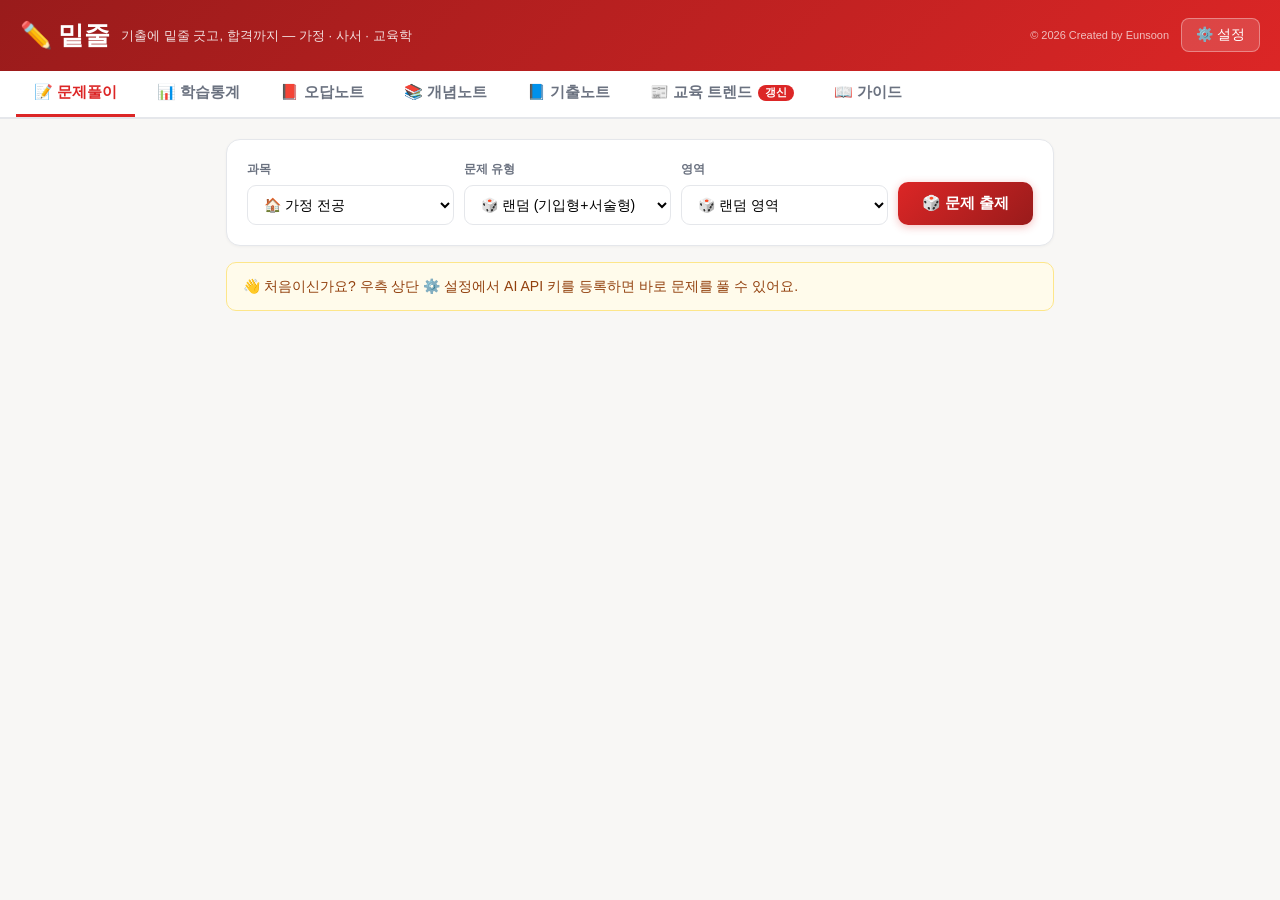
==== commit 05f32292: "✏️ 임용쏙 → 밑줄 개명 + 학습 기록 백업 기능 이름이 「쏙」 계열(임용쏙·보건쏙·채점쏙·쏙콘·쏙닥)로 포화라 바꿨다. 밑줄 = 교재에 긋는 밑줄. 이 앱의 필기·오답노트·개념" ====
--- a/index.html
+++ b/index.html
@@ -3,16 +3,16 @@
 <head>
 <meta charset="UTF-8">
 <meta name="viewport" content="width=device-width, initial-scale=1.0">
-<title>임용쏙 — 가정 임용시험 AI 문제풀이</title>
-<link rel="icon" href="data:image/svg+xml,<svg xmlns='http://www.w3.org/2000/svg' viewBox='0 0 100 100'><text y='0.9em' font-size='90'>📝</text></svg>">
-<link rel="stylesheet" href="css/styles.css?v=10">
-<link rel="stylesheet" href="css/gnote.css?v=10">
+<title>밑줄 — 중등 임용 공부 도구</title>
+<link rel="icon" href="data:image/svg+xml,<svg xmlns='http://www.w3.org/2000/svg' viewBox='0 0 100 100'><text y='0.9em' font-size='90'>✏️</text></svg>">
+<link rel="stylesheet" href="css/styles.css?v=11">
+<link rel="stylesheet" href="css/gnote.css?v=11">
 </head>
 <body>
 
 <header>
-  <div class="logo">📝 임용쏙</div>
-  <div class="slogan">기출 경향은 쏙쏙, 합격까지 쏙 — 가정 전공 · 교육학</div>
+  <div class="logo">✏️ 밑줄</div>
+  <div class="slogan">기출에 밑줄 긋고, 합격까지 — 가정 · 사서 · 교육학</div>
   <div class="header-right">
     <span class="credit">© 2026 Created by Eunsoon</span>
     <button class="btn-settings" id="btnSettings">⚙️ 설정</button>
@@ -183,7 +183,7 @@
 <!-- ========== 가이드 ========== -->
 <section class="view" id="view-guide">
   <div class="card guide">
-    <h3>📝 임용쏙이란?</h3>
+    <h3>✏️ 밑줄이란?</h3>
     <p>중등교사 임용시험을 준비하는 수험생을 위한 <b>AI 기출 유사 문제풀이 도구</b>입니다.
     <b>가정 전공</b>과 <b>사서 전공(문헌정보학)</b>, 그리고 두 전공이 공통으로 치르는 <b>교육학</b>을 지원합니다.
     2016~2026학년도 기출 경향을 반영해 실제 시험과 동일한 형식으로 출제하고, 실제 채점 기준으로 점수를 매깁니다.</p>
@@ -236,7 +236,7 @@
 
     <h3>📰 교육 트렌드 자동 반영</h3>
     <p>실제 교육학 논술은 항상 최신 교육 정책·이슈(AI 디지털교과서, 고교학점제, 2028 대입개편 등)를 제시문 맥락으로 활용합니다.
-    임용쏙은 <b>최신 교육 동향 데이터</b>를 내장하고 있으며, 「📰 교육 트렌드」 탭에서 <b>🔄 AI 웹검색으로 갱신</b>을 누르면
+    밑줄은 <b>최신 교육 동향 데이터</b>를 내장하고 있으며, 「📰 교육 트렌드」 탭에서 <b>🔄 AI 웹검색으로 갱신</b>을 누르면
     Claude·Gemini의 실시간 웹검색으로 최신 뉴스·정책·새 교육과정 비전을 가져와 교육학·가정과 교육론 출제에 자동 반영합니다.
     2주에 한 번 정도 갱신하는 것을 권장합니다.</p>
 
@@ -305,6 +305,20 @@
       <label for="chkVerify">🔍 2단계 출제 검증 (검토위원 AI 오류 점검)</label>
     </div>
     <div class="check-hint">켜면 문제 품질이 좋아지지만 문제당 AI 호출이 1회 늘어납니다.</div>
+
+    <div class="field backup-box">
+      <label>📦 학습 기록 옮기기 · 백업</label>
+      <div class="hint">오답노트 · 개념노트 · 학습통계 · 기출노트 필기를 파일로 내보내고 가져옵니다.
+        기록은 <b>이 브라우저에만</b> 저장되므로, 기기를 바꾸거나 브라우저를 정리하기 전에 내보내 두세요.
+        <b>API 키는 빼고</b> 내보냅니다.</div>
+      <div class="q-actions" style="margin-top:8px">
+        <button class="btn-secondary" id="btnExportBackup">⬇️ 내보내기</button>
+        <button class="btn-secondary" id="btnImportBackup">⬆️ 가져오기</button>
+        <input type="file" id="backupFile" accept="application/json,.json" hidden>
+      </div>
+      <div class="test-result" id="backupResult"></div>
+    </div>
+
     <div class="modal-actions">
       <button class="btn-secondary" id="btnTest">🔌 연결 테스트</button>
       <button class="btn-secondary" id="btnCloseSettings">취소</button>
@@ -314,13 +328,14 @@
   </div>
 </div>
 
-<script src="js/topics.js?v=10"></script>
-<script src="js/settings.js?v=10"></script>
-<script src="js/ai.js?v=10"></script>
-<script src="js/trends.js?v=10"></script>
-<script src="js/concepts.js?v=10"></script>
-<script src="js/gnote-data.js?v=10"></script>
-<script src="js/gnote.js?v=10"></script>
-<script src="js/app.js?v=10"></script>
+<script src="js/topics.js?v=11"></script>
+<script src="js/settings.js?v=11"></script>
+<script src="js/ai.js?v=11"></script>
+<script src="js/backup.js?v=11"></script>
+<script src="js/trends.js?v=11"></script>
+<script src="js/concepts.js?v=11"></script>
+<script src="js/gnote-data.js?v=11"></script>
+<script src="js/gnote.js?v=11"></script>
+<script src="js/app.js?v=11"></script>
 </body>
 </html>
--- a/css/styles.css
+++ b/css/styles.css
@@ -1,4 +1,4 @@
-/* 임용쏙 — deep red 테마 */
+/* 밑줄 — deep red 테마 */
 :root {
   --brand: #dc2626;
   --brand-dark: #991b1b;
@@ -390,10 +390,15 @@
 }
 @page { size: A4; margin: 10mm; }
 
+/* 설정 모달의 📦 학습 기록 옮기기 */
+.backup-box { border-top: 1px solid var(--line); padding-top: 14px; margin-top: 4px; }
+.backup-box .q-actions { margin-top: 8px; }
+.backup-box .btn-secondary { padding: 9px 16px; }
+
 /* ==========================================================
    📘 기출노트 탭의 틀
    노트 본문·필기·질문하기의 모양새는 css/gnote.css 가 담당한다.
-   여기는 임용쏙 쪽 껍데기(과목 고르는 줄·인쇄 분기)만 둔다.
+   여기는 밑줄 쪽 껍데기(과목 고르는 줄·인쇄 분기)만 둔다.
    ========================================================== */
 .gn-tools {
   display: flex; align-items: center; gap: 10px; flex-wrap: wrap;
@@ -418,7 +423,7 @@
 #pnPrintInk { position: absolute; left: 0; top: 0; pointer-events: none; display: none; z-index: 2; }
 
 @media print {
-  /* 임용쏙의 기본 인쇄는 main 을 숨기고 #printArea 만 쓴다.
+  /* 밑줄의 기본 인쇄는 main 을 숨기고 #printArea 만 쓴다.
      기출노트는 반대로 본문을 그대로 찍어야 하므로 그때만 뒤집는다. */
   body.print-gnote main { display: block !important; }
   body.print-gnote #printArea { display: none !important; }
--- a/css/gnote.css
+++ b/css/gnote.css
@@ -1,8 +1,8 @@
 /* ──────────────────────────────────────────────────────────────
-   임용쏙 — 📘 기출노트 탭 전용 스타일
+   밑줄 — 📘 기출노트 탭 전용 스타일
    개인 Claude 아티팩트(가정·사서·교육학 2주 집중 노트)에서 옮겨온 것.
    원본은 한 페이지를 통째로 쓰는 문서였으므로 body·:root·p·table 같은
-   전역 선택자를 쓰고 있었다 → 임용쏙의 다른 탭을 망가뜨리지 않도록
+   전역 선택자를 쓰고 있었다 → 밑줄의 다른 탭을 망가뜨리지 않도록
    모든 규칙을 #gnoteRoot 안으로 접두해 두었다. 새 규칙을 더할 때도
    반드시 #gnoteRoot 로 시작할 것.
    ────────────────────────────────────────────────────────────── */
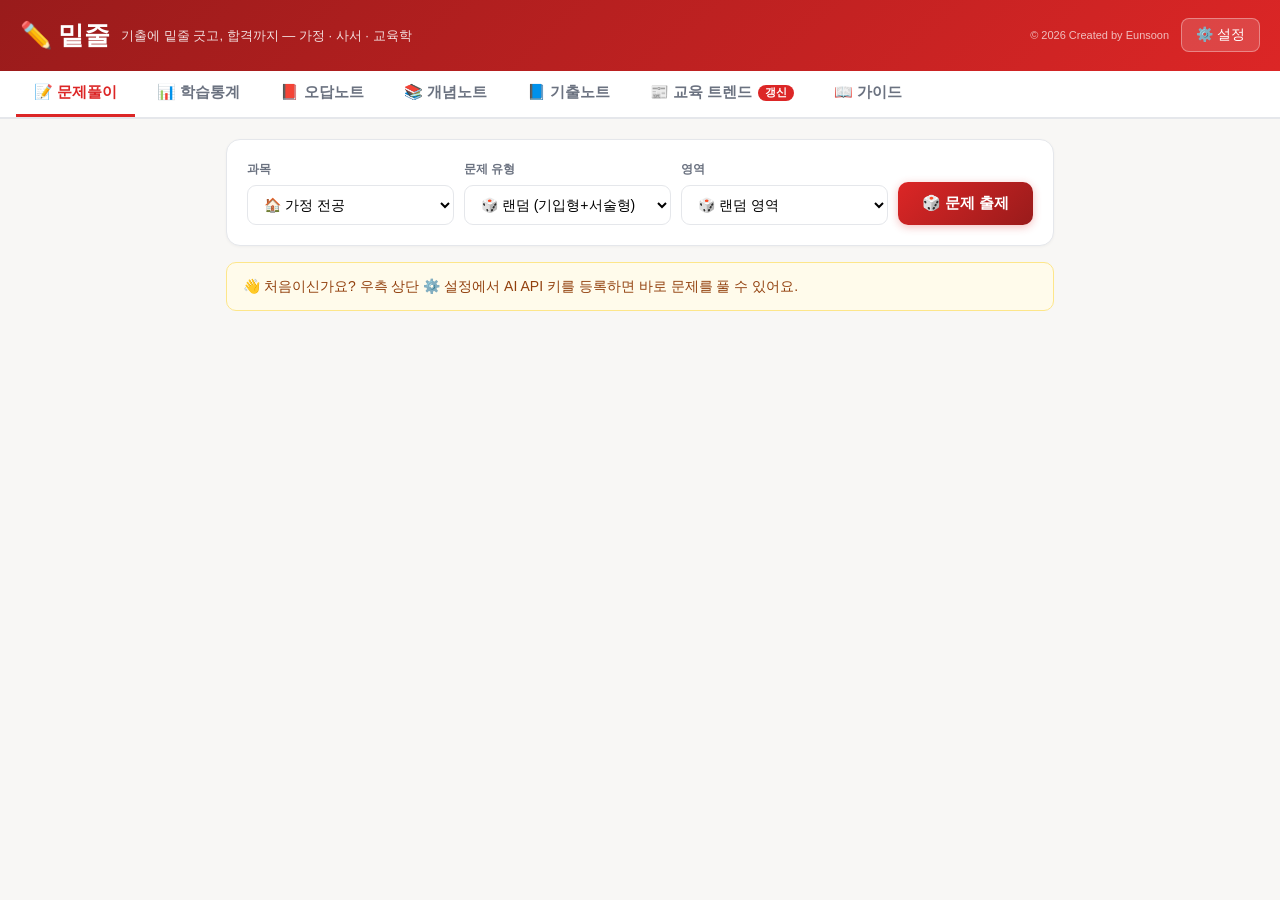
==== commit fb37bec7: "📦 옛 주소 → 새 주소 한 번에 옮기기 개명하면서 주소가 바뀌어 기록이 끊기는데, 파일을 내려받았다 올리는 건 번거롭다. 옛 주소에 기록이 남아 있으면 상단에 안내줄이 뜨고 버튼" ====
--- a/index.html
+++ b/index.html
@@ -5,8 +5,8 @@
 <meta name="viewport" content="width=device-width, initial-scale=1.0">
 <title>밑줄 — 중등 임용 공부 도구</title>
 <link rel="icon" href="data:image/svg+xml,<svg xmlns='http://www.w3.org/2000/svg' viewBox='0 0 100 100'><text y='0.9em' font-size='90'>✏️</text></svg>">
-<link rel="stylesheet" href="css/styles.css?v=11">
-<link rel="stylesheet" href="css/gnote.css?v=11">
+<link rel="stylesheet" href="css/styles.css?v=12">
+<link rel="stylesheet" href="css/gnote.css?v=12">
 </head>
 <body>
 
@@ -18,6 +18,20 @@
     <button class="btn-settings" id="btnSettings">⚙️ 설정</button>
   </div>
 </header>
+
+<!-- 옛 주소(imyong-ssok…)에 기록이 남아 있을 때만 뜬다 -->
+<div class="move-bar hidden" id="moveBar">
+  <div class="move-text">
+    <b>📦 이 주소에 쌓인 기록이 있습니다</b> — <span id="moveSummary"></span><br>
+    <small>앱 이름이 <b>밑줄</b>로 바뀌면서 주소도 <b>mitjul.samluv.workers.dev</b>가 됐습니다.
+      기록은 주소마다 따로 저장돼 자동으로 따라가지 않습니다. 버튼을 누르면 한 번에 옮깁니다.</small>
+    <div class="move-status" id="moveStatus"></div>
+  </div>
+  <div class="move-acts">
+    <button class="btn-primary" id="btnMoveNow">새 주소로 옮기기</button>
+    <button class="btn-secondary" id="btnMoveLater">나중에</button>
+  </div>
+</div>
 
 <nav class="tabs">
   <button class="tab-btn active" data-tab="solve">📝 문제풀이</button>
@@ -328,14 +342,14 @@
   </div>
 </div>
 
-<script src="js/topics.js?v=11"></script>
-<script src="js/settings.js?v=11"></script>
-<script src="js/ai.js?v=11"></script>
-<script src="js/backup.js?v=11"></script>
-<script src="js/trends.js?v=11"></script>
-<script src="js/concepts.js?v=11"></script>
-<script src="js/gnote-data.js?v=11"></script>
-<script src="js/gnote.js?v=11"></script>
-<script src="js/app.js?v=11"></script>
+<script src="js/topics.js?v=12"></script>
+<script src="js/settings.js?v=12"></script>
+<script src="js/ai.js?v=12"></script>
+<script src="js/backup.js?v=12"></script>
+<script src="js/trends.js?v=12"></script>
+<script src="js/concepts.js?v=12"></script>
+<script src="js/gnote-data.js?v=12"></script>
+<script src="js/gnote.js?v=12"></script>
+<script src="js/app.js?v=12"></script>
 </body>
 </html>
--- a/css/styles.css
+++ b/css/styles.css
@@ -390,6 +390,18 @@
 }
 @page { size: A4; margin: 10mm; }
 
+/* 옛 주소 → 새 주소 안내줄 */
+.move-bar {
+  display: flex; align-items: center; gap: 16px; flex-wrap: wrap;
+  background: #fffbeb; border-bottom: 2px solid #fcd34d; color: #92400e;
+  padding: 12px 20px; font-size: 14px;
+}
+.move-text { flex: 1 1 320px; }
+.move-text small { color: #a16207; font-size: 12.5px; line-height: 1.6; display: block; margin-top: 2px; }
+.move-status { margin-top: 6px; font-size: 13px; font-weight: 600; white-space: pre-wrap; }
+.move-acts { display: flex; gap: 8px; flex-wrap: wrap; }
+.move-acts .btn-primary, .move-acts .btn-secondary { padding: 9px 16px; font-size: 14px; }
+
 /* 설정 모달의 📦 학습 기록 옮기기 */
 .backup-box { border-top: 1px solid var(--line); padding-top: 14px; margin-top: 4px; }
 .backup-box .q-actions { margin-top: 8px; }
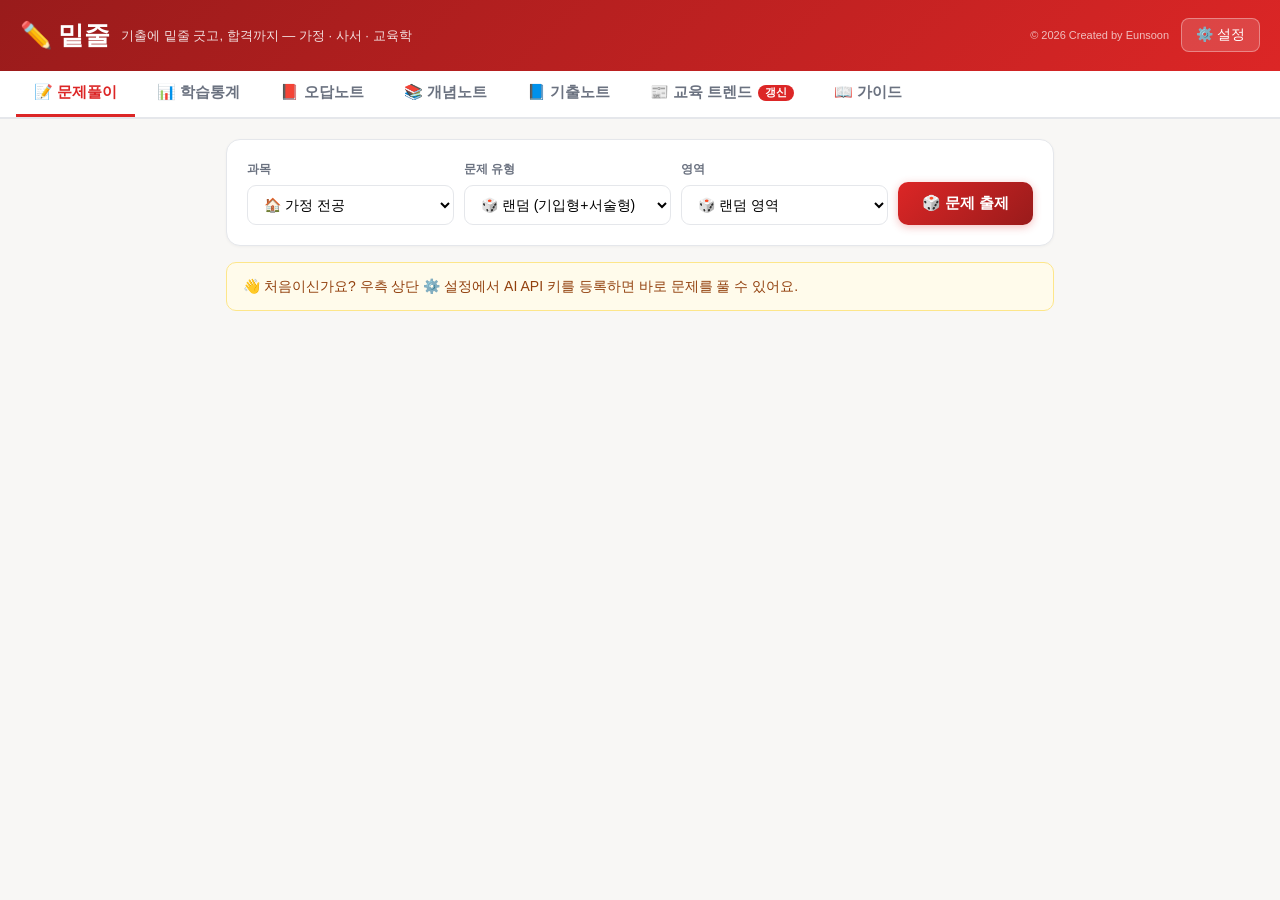
==== commit 2e8e51ae: "🟠 Claude 기본 모델 claude-sonnet-4-6 → claude-sonnet-5 같은 등급인데 지금은 도입가($2/$10, 2026-08-31까지)라 더 싸고, 서술형·" ====
--- a/index.html
+++ b/index.html
@@ -5,8 +5,8 @@
 <meta name="viewport" content="width=device-width, initial-scale=1.0">
 <title>밑줄 — 중등 임용 공부 도구</title>
 <link rel="icon" href="data:image/svg+xml,<svg xmlns='http://www.w3.org/2000/svg' viewBox='0 0 100 100'><text y='0.9em' font-size='90'>✏️</text></svg>">
-<link rel="stylesheet" href="css/styles.css?v=12">
-<link rel="stylesheet" href="css/gnote.css?v=12">
+<link rel="stylesheet" href="css/styles.css?v=13">
+<link rel="stylesheet" href="css/gnote.css?v=13">
 </head>
 <body>
 
@@ -311,8 +311,8 @@
     </div>
     <div class="field">
       <label>모델 (선택한 제공자용, 비우면 기본값)</label>
-      <input type="text" id="modelInput" placeholder="비우면 기본값: claude-sonnet-4-6">
-      <div class="hint">기본값 — Claude: claude-sonnet-4-6 / Gemini: gemini-3.8-flash / OpenAI: gpt-4o</div>
+      <input type="text" id="modelInput" placeholder="비우면 기본값: claude-sonnet-5">
+      <div class="hint">기본값 — Claude: claude-sonnet-5 / Gemini: gemini-3.8-flash / OpenAI: gpt-4o</div>
     </div>
     <div class="check-row">
       <input type="checkbox" id="chkVerify" checked>
@@ -342,14 +342,14 @@
   </div>
 </div>
 
-<script src="js/topics.js?v=12"></script>
-<script src="js/settings.js?v=12"></script>
-<script src="js/ai.js?v=12"></script>
-<script src="js/backup.js?v=12"></script>
-<script src="js/trends.js?v=12"></script>
-<script src="js/concepts.js?v=12"></script>
-<script src="js/gnote-data.js?v=12"></script>
-<script src="js/gnote.js?v=12"></script>
-<script src="js/app.js?v=12"></script>
+<script src="js/topics.js?v=13"></script>
+<script src="js/settings.js?v=13"></script>
+<script src="js/ai.js?v=13"></script>
+<script src="js/backup.js?v=13"></script>
+<script src="js/trends.js?v=13"></script>
+<script src="js/concepts.js?v=13"></script>
+<script src="js/gnote-data.js?v=13"></script>
+<script src="js/gnote.js?v=13"></script>
+<script src="js/app.js?v=13"></script>
 </body>
 </html>
